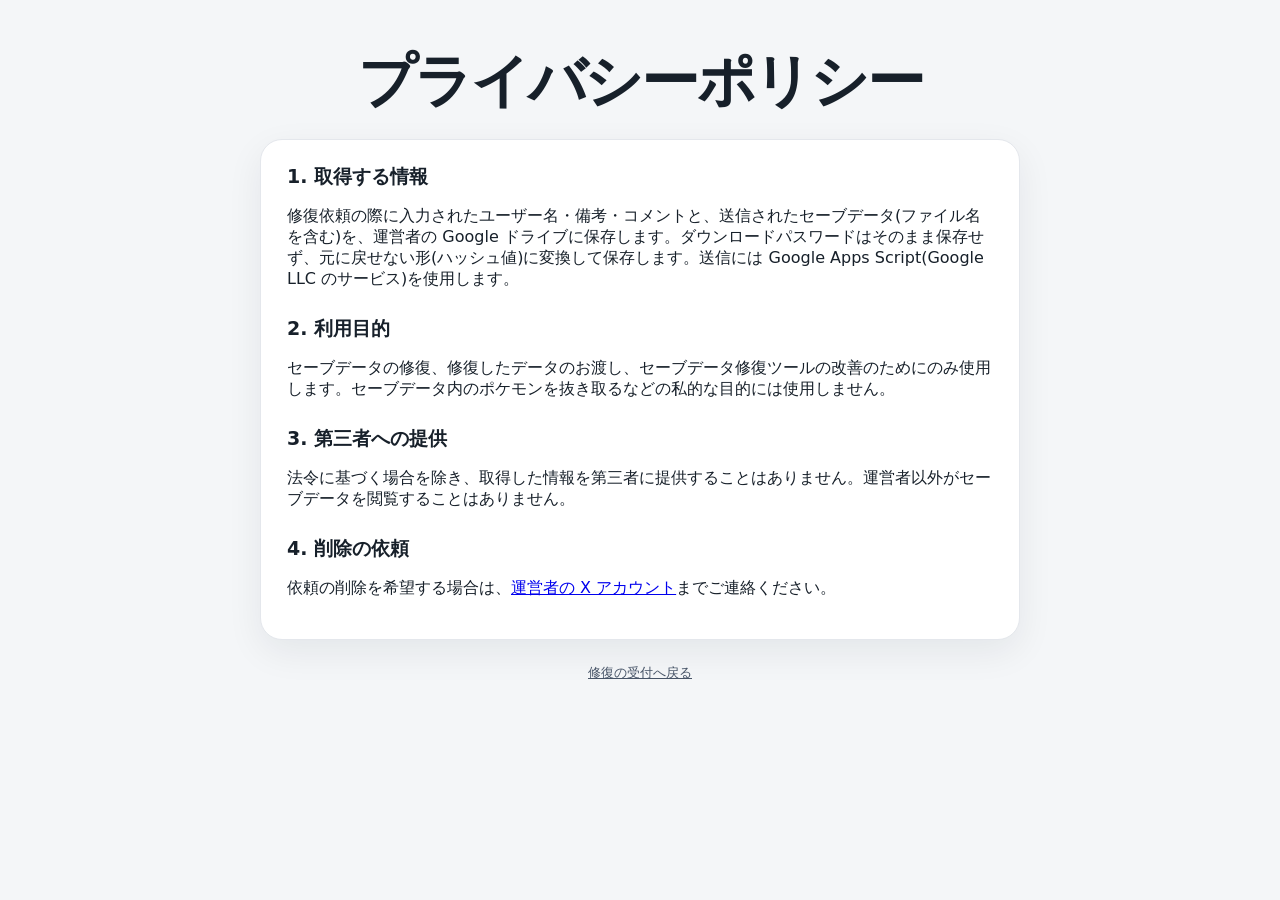
==== privacy.html @ ad3fa823 "修復依頼の受付ページを追加 Co-Authored-By: Claude Opus 5.5 <noreply@anthropic.com> Claude-Session: https://claude" ====
<!doctype html>
<html lang="ja">
<head>
<meta charset="utf-8"><meta name="viewport" content="width=device-width, initial-scale=1">
<title>プライバシーポリシー | ポケモン セーブデータ修復の受付</title>
<link rel="stylesheet" href="style.css?v=1">
</head>
<body>
<main class="wrap">
<section class="hero"><h1>プライバシーポリシー</h1></section>
<section class="info policy">
<h2>1. 取得する情報</h2>
<p>修復依頼の際に入力されたユーザー名・備考・コメントと、送信されたセーブデータ(ファイル名を含む)を、運営者の Google ドライブに保存します。ダウンロードパスワードはそのまま保存せず、元に戻せない形(ハッシュ値)に変換して保存します。送信には Google Apps Script(Google LLC のサービス)を使用します。</p>
<h2>2. 利用目的</h2>
<p>セーブデータの修復、修復したデータのお渡し、セーブデータ修復ツールの改善のためにのみ使用します。セーブデータ内のポケモンを抜き取るなどの私的な目的には使用しません。</p>
<h2>3. 第三者への提供</h2>
<p>法令に基づく場合を除き、取得した情報を第三者に提供することはありません。運営者以外がセーブデータを閲覧することはありません。</p>
<h2>4. 削除の依頼</h2>
<p>依頼の削除を希望する場合は、<a href="https://x.com/ner2048" target="_blank" rel="noopener">運営者の X アカウント</a>までご連絡ください。</p>
</section>
<footer><a href="./">修復の受付へ戻る</a></footer>
</main>
</body>
</html>
---- style.css ----
*{box-sizing:border-box}:root{font-family:system-ui,-apple-system,BlinkMacSystemFont,"Segoe UI",sans-serif;color:#17202a;background:#f4f6f8}body{margin:0}.wrap{max-width:800px;margin:0 auto;padding:52px 20px 40px}.hero{text-align:center;margin-bottom:28px}.eyebrow{font-size:12px;font-weight:800;letter-spacing:.18em;color:#667085;margin:0 0 10px}.hero h1{font-size:clamp(34px,7vw,58px);line-height:1.02;letter-spacing:-.04em;margin:0}.hero h1 span{font-size:.48em;letter-spacing:.08em}.lead{max-width:650px;margin:18px auto 0;color:#667085;line-height:1.7}.card,.info{background:#fff;border:1px solid #e4e7ec;border-radius:22px;box-shadow:0 12px 36px rgba(16,24,40,.07)}.card{padding:22px}.drop{min-height:260px;border:2px dashed #98a2b3;border-radius:18px;display:flex;flex-direction:column;align-items:center;justify-content:center;cursor:pointer;text-align:center;padding:30px;transition:.15s}.drop:hover,.drop.drag{border-color:#344054;background:#f9fafb}.drop input{display:none}.drop-icon{width:68px;height:68px;border-radius:16px;display:grid;place-items:center;background:#111827;color:#fff;font-weight:900;font-size:22px;margin-bottom:14px}.drop-title{font-size:20px;font-weight:800}.drop-sub{margin-top:8px;color:#667085}.status{margin-top:18px;padding:14px 16px;border-radius:12px;background:#f2f4f7;line-height:1.5}.status.error{background:#fef3f2;color:#b42318}.summary{margin-top:18px;border-top:1px solid #eaecf0;padding-top:18px;display:grid;grid-template-columns:1fr 1fr 1fr;gap:10px}.summary div{background:#f8fafc;border-radius:12px;padding:13px}.summary span{display:block;color:#667085;font-size:12px}.summary strong{display:block;margin-top:4px}.pokemon-list{margin-top:16px}.pokemon-row{display:grid;grid-template-columns:56px 1fr auto;gap:10px;align-items:center;padding:11px 13px;border-bottom:1px solid #f2f4f7}.pokemon-row:last-child{border-bottom:0}.pokemon-row .num{font-variant-numeric:tabular-nums;color:#667085}.pokemon-row .species{font-weight:800}.pokemon-row .meta{font-size:12px;color:#667085}.badge{font-size:11px;background:#eef2ff;border-radius:999px;padding:5px 8px}.button{width:100%;margin-top:18px;border:0;border-radius:12px;padding:15px 18px;background:#111827;color:#fff;font-size:16px;font-weight:800;cursor:pointer}.button:hover{background:#000}.info{margin-top:22px;padding:24px 26px}.info h2{font-size:19px;margin:0 0 12px}.info h2:not(:first-child){margin-top:26px}.info li{margin:7px 0;line-height:1.55}.note{color:#667085;font-size:13px;line-height:1.7}footer{text-align:center;padding-top:24px;font-size:13px}footer a{color:#475467}code{background:#f2f4f7;border-radius:5px;padding:2px 5px}.hidden{display:none}@media(max-width:650px){.summary{grid-template-columns:1fr}.pokemon-row{grid-template-columns:48px 1fr auto}}
.selection-summary{margin-top:12px;font-size:13px;color:#667085;text-align:right}.recovery-controls{margin-top:14px;padding:14px;background:#f8fafc;border:1px solid #eaecf0;border-radius:14px}.selection-title{display:flex;gap:10px;align-items:baseline;justify-content:space-between}.selection-title span{font-size:12px;color:#667085}.selection-actions{display:flex;gap:8px;flex-wrap:wrap;margin-top:10px}.small-button{border:1px solid #d0d5dd;background:#fff;color:#344054;border-radius:9px;padding:8px 11px;font-weight:700;cursor:pointer}.small-button:hover{background:#f2f4f7}.tabs{display:flex;gap:7px;margin-top:14px;border-bottom:1px solid #eaecf0;position:sticky;top:0;z-index:2;background:#fff}.tab{flex:1;border:1px solid #eaecf0;border-bottom:0;background:#f8fafc;padding:11px 8px;border-radius:10px 10px 0 0;cursor:pointer;color:#667085;font-weight:700}.tab.active{background:#fff;color:#17202a}.tab b{margin-left:5px}.tab-panels{border:1px solid #eaecf0;border-top:0;border-radius:0 0 14px 14px}.tab-panel{display:none;max-height:min(60vh,520px);overflow-y:auto;overscroll-behavior:contain}.tab-panel.active{display:block}.candidate{display:flex;gap:12px;align-items:flex-start;padding:13px;border-bottom:1px solid #f2f4f7;cursor:pointer}.candidate:last-child{border-bottom:0}.candidate:hover{background:#f9fafb}.candidate input{width:19px;height:19px;flex:none;margin-top:2px}.candidate-main{min-width:0;flex:1}.candidate-top{display:flex;align-items:center;gap:8px;justify-content:space-between}.candidate-meta,.candidate-reason{display:block;font-size:12px;color:#667085;line-height:1.55}.candidate-reason{margin-top:2px}.badge.complete{background:#ecfdf3;color:#027a48}.badge.partial{background:#fffaeb;color:#b54708}.badge.low{background:#fef3f2;color:#b42318}.empty{padding:24px;text-align:center;color:#667085}.button:disabled{opacity:.45;cursor:not-allowed}
@media(max-width:650px){.selection-title{display:block}.selection-title span{display:block;margin-top:4px}.tab{font-size:12px}.candidate-top{align-items:flex-start}.candidate-meta,.candidate-reason{font-size:11px}}
.app-version{color:#667085}
.position-notice{margin-top:14px;padding:13px 15px;border-radius:12px;background:#fffaeb;border:1px solid #fedf89;color:#93370d;font-size:13px;line-height:1.7}
.position-notice strong{display:block;margin-bottom:3px}

.structure-report{margin-top:14px;padding:13px 15px;border-radius:12px;background:#f2f4f7;border:1px solid #d0d5dd;color:#344054;font-size:13px;line-height:1.7}
.structure-report strong{display:block;margin-bottom:3px}
.structure-report p{margin:4px 0}
.structure-report ul{margin:4px 0;padding-left:20px}
.pkhex-howto{margin-top:14px;padding:13px 15px;border-radius:12px;background:#eff8ff;border:1px solid #b2ddff;color:#194185;font-size:13px;line-height:1.7}
.pkhex-howto ol{margin:6px 0 0;padding-left:20px}
.visitor-counter{margin-top:8px;color:#667085;font-variant-numeric:tabular-nums}
.candidate-list{margin-top:14px;border:1px solid #eaecf0;border-radius:14px;max-height:min(60vh,520px);overflow-y:auto;overscroll-behavior:contain}.candidate-list .candidate:last-child{border-bottom:0}
/* ===== 一覧(v13) =====
   列: チェック / ボール / ポケモン名(色違い枠つき) / 性別 / Lv. / 親名 / 特性
   各列の幅を固定し、見出し行(.pk-head)と個体の行で同じ定義を使うので、
   情報の種類ごとに開始位置が全行でそろう。 */
.pk-row{display:grid;grid-template-columns:20px 9em 8.6em 2.4em 4.2em 7.6em minmax(0,1fr);grid-template-areas:"chk ball name gender level ot ability";column-gap:10px;align-items:center}
.ball-images .pk-row{grid-template-columns:20px 3em 8.6em 2.4em 4.2em 7.6em minmax(0,1fr)}
.pk-row .candidate-check,.pk-h-chk{margin:0;grid-area:chk}
.pk-ball{grid-area:ball;font-size:12px;color:#475467;background:#f2f4f7;border-radius:999px;padding:3px 8px;text-align:center;white-space:nowrap;overflow:hidden;text-overflow:ellipsis}
.pk-ball.has-img{background:none;padding:0;text-align:left;line-height:0}
.pk-ball img{width:28px;height:28px}
.pk-name{grid-area:name;display:flex;align-items:center;min-width:0;font-weight:800}
.pk-shiny{flex:0 0 20px;width:20px;height:18px;display:inline-flex;align-items:center}
.pk-shiny img{width:18px;height:18px;display:block}
.pk-name-text{min-width:0;overflow:hidden;text-overflow:ellipsis;white-space:nowrap}
.pk-gender{grid-area:gender;text-align:center}.pk-gender.male{color:#1570ef}.pk-gender.female{color:#e31b54}
.pk-ot{grid-area:ot;min-width:0;overflow:hidden;text-overflow:ellipsis;white-space:nowrap;color:#344054}
.pk-level{grid-area:level;font-variant-numeric:tabular-nums;white-space:nowrap}
.pk-ability{grid-area:ability;color:#344054;word-break:keep-all;overflow-wrap:anywhere}
/* 1 行おきに薄いグレー(見出し行は数えない) */
.candidate-list .candidate.pk-row:nth-child(odd){background:#f4f5f7}
/* 見出し行: 一覧の先頭に常に表示 */
.pk-head{position:sticky;top:0;z-index:1;background:#e9ecf1;padding:8px 13px;font-weight:700;color:#475467;border-bottom:1px solid #d0d5dd}
/* 列幅は em なので、文字サイズは行ではなく中身にだけ指定する(行に指定すると列幅が変わってずれる) */
.pk-head>*{font-size:12px}
.pk-head .pk-ball{background:none;padding:0;border-radius:0;font-size:12px;color:#475467;overflow:visible;text-align:left}
.pk-head .pk-name{font-weight:700}
.pk-head .pk-ot,.pk-head .pk-ability{color:#475467}
/* スマホ幅: 2 段組み
   上段 = ボール・ポケモン名・性別・Lv.(性別と Lv. は右端の固定幅)
   下段 = 親名(ポケモン名の文字の真下から、固定幅)・特性 */
@media(max-width:650px){
  .pk-row,.ball-images .pk-row{grid-template-columns:18px 34px 20px 6.2em minmax(0,1fr) 2em 3.6em;grid-template-areas:"chk ball name name name gender level" "chk ball . ot ability ability ability";column-gap:6px;row-gap:1px;font-size:14px}
  .pk-ball{font-size:10px;padding:3px 3px;align-self:center;text-overflow:clip}
  .ball-suffix{display:none}
  .pk-ot,.pk-ability{font-size:13px}
  .pk-shiny{flex-basis:26px;width:26px}
  .pk-head{padding:7px 9px;row-gap:2px}
  .pk-head>*,.pk-head .pk-ball{font-size:11px}
  .pk-ot{white-space:normal;word-break:keep-all;overflow-wrap:anywhere}
  .wrap{padding-left:14px;padding-right:14px}.card{padding:14px}.candidate-list .candidate{padding:11px 9px}
}
@media(max-width:350px){.pk-row{font-size:13px}.pk-name-text{white-space:normal;overflow:visible;overflow-wrap:anywhere}}
/* v14: 一覧の縦幅。高さは JS(setupListResizer)が設定する。上限なし、下のつまみで変更 */
.candidate-list{max-height:max-content;border-radius:14px 14px 0 0}
.list-resizer{height:22px;display:flex;align-items:center;justify-content:center;cursor:ns-resize;touch-action:none;user-select:none;border:1px solid #eaecf0;border-top:0;border-radius:0 0 14px 14px;background:#f8fafc}
.list-resizer span{width:44px;height:5px;border-radius:999px;background:#c4cad4}
.list-resizer:hover span,.list-resizer.dragging span,.list-resizer:focus-visible span{background:#667085}
.list-resizer:focus-visible{outline:2px solid #84adff;outline-offset:1px}
/* v15: いいねボタン */
.like-box{margin-top:22px;text-align:center}
.like-button{display:inline-flex;align-items:center;gap:8px;border:1px solid #fecdd6;background:#fff;color:#c01048;border-radius:999px;padding:10px 20px;font-size:15px;font-weight:800;cursor:pointer}
.like-button:hover:not(:disabled){background:#fff1f3}
.like-button.liked{background:#fff1f3;border-color:#fea3b4;cursor:default}
.like-button:disabled{opacity:1}
.like-heart{font-size:18px;line-height:1}
.like-count{font-variant-numeric:tabular-nums;color:#344054;border-left:1px solid #fecdd6;padding-left:10px}
.like-note{margin:6px 0 0;font-size:12px;color:#667085}
/* v16: 一覧表示 / ボックス表示 のタブ */
.view-tabs{display:flex;gap:6px;margin-top:14px;border-bottom:1px solid #d0d5dd}
.view-tab{border:1px solid #d0d5dd;border-bottom:0;background:#f2f4f7;color:#475467;font-weight:800;font-size:14px;padding:9px 16px;border-radius:10px 10px 0 0;cursor:pointer;margin-bottom:-1px}
.view-tab.active{background:#fff;color:#17202a;border-bottom:1px solid #fff}
.view-panel{display:none}.view-panel.active{display:block}
.view-panel .candidate-list{margin-top:10px}
/* ボックス表示(状態クラスは is-*。既存の .empty などと衝突させないため) */
.box-viewer{margin-top:12px}
.box-nav{display:flex;align-items:center;justify-content:center;gap:8px}
.box-select{font-size:15px;font-weight:800;padding:7px 10px;border:1px solid #d0d5dd;border-radius:9px;background:#fff;min-width:11em;text-align:center}
.box-grid{margin:12px auto 0;max-width:560px;display:grid;grid-template-columns:repeat(6,minmax(0,1fr));gap:5px;padding:10px;background:#e7ecf3;border:1px solid #cfd8e3;border-radius:14px}
.box-cell{position:relative;aspect-ratio:68/56;border-radius:9px;border:1px solid #d5dde8;background:#f7f9fc;display:flex;align-items:center;justify-content:center;padding:2px;min-width:0;overflow:hidden;font:inherit}
.box-cell.is-pokemon{background:#fff;border-color:#b9c4d3;cursor:pointer;opacity:.45}
.box-cell.is-pokemon.selected{opacity:1;border-color:#2e90fa;box-shadow:0 0 0 1px #2e90fa inset}
.box-cell.is-pokemon:hover{background:#f0f6ff}
.box-cell.is-pokemon:focus-visible{outline:2px solid #84adff;outline-offset:1px}
.box-cell.is-empty{background:#f7f9fc}
.box-cell.is-damaged{background:repeating-linear-gradient(135deg,#fde8e8 0 6px,#fbd5d5 6px 12px);border-color:#f5b5b5}
.box-cell.is-missing{background:#eceff3;border-style:dashed}
.box-damaged{font-size:10px;font-weight:700;color:#b42318}
.box-name{font-size:12px;font-weight:800;line-height:1.2;text-align:center;word-break:keep-all;overflow-wrap:anywhere;color:#17202a}
.box-icon{width:100%;height:100%;object-fit:contain;image-rendering:pixelated;box-sizing:border-box;padding:var(--icon-pad,6px)}   /* v44: マスの上下左右に約 1mm(スマホで 6px)の余白。v43 は 0 */
.box-cell.is-pokemon,.box-cell.is-egg{padding:1px}
.box-shiny,.box-ball,.box-check{z-index:1}
.box-shiny{position:absolute;top:2px;right:2px;width:14px;height:14px}
.box-ball{position:absolute;right:2px;bottom:2px;width:17px;height:17px;filter:drop-shadow(0 1px 1.5px rgba(16,24,40,.55)) drop-shadow(0 0 1px rgba(16,24,40,.35))}   /* v44: 少し大きく、影を付けて見やすく */
.box-check{position:absolute;top:2px;left:3px;font-size:10px;font-weight:900;color:#2e90fa;display:none}
.box-cell.is-pokemon.selected .box-check{display:block}
.box-legend{display:flex;flex-wrap:wrap;gap:6px 14px;justify-content:center;margin-top:10px;font-size:12px;color:#475467}
.box-legend .lg{display:inline-block;width:12px;height:10px;border-radius:3px;margin-right:4px;vertical-align:-1px;border:1px solid #b9c4d3;background:#fff}
.box-legend .lg.is-empty{background:#f7f9fc;border-color:#d5dde8}
.box-legend .lg.is-damaged{background:#fbd5d5;border-color:#f5b5b5}
.box-legend .lg.is-missing{background:#eceff3;border-style:dashed}
.box-help,.box-empty-note{margin:8px 0 0;font-size:12px;color:#667085;text-align:center;line-height:1.6}
@media(max-width:650px){.box-grid{gap:3px;padding:6px}.box-name{font-size:9.5px}.box-shiny{width:11px;height:11px}.box-ball{width:15px;height:15px}.view-tab{padding:8px 12px;font-size:13px}}
/* ===== v17 ===== */
/* タイトルロゴ */
.hero-logo{margin:0 auto;max-width:680px;line-height:0}
.hero-logo img{width:100%;height:auto;display:block}
/* PC 幅では「親名：」「特性：」のラベルを出さない(見出し行があるため) */
.pk-lbl{display:none;color:#667085;font-weight:600}
/* 写真タブ */
.photo-viewer{margin-top:12px;text-align:center}
.photo-figure{margin:0}
.photo-img{width:100%;max-width:400px;height:auto;border-radius:10px;border:1px solid #d0d5dd;image-rendering:auto}
.photo-note{font-size:12px;color:#667085;margin:8px 0 0}
.photo-actions{margin-top:10px}
.photo-actions .small-button{display:inline-block;text-decoration:none}
.photo-heading{margin:18px 0 0;font-size:15px}
/* 親名・特性のまとまり。PC 幅では display:contents で各列に並ぶ */
.pk-sub{display:contents}
@media(max-width:650px){
  /* スマホ幅: 上段 = ボール・ポケモン名・性別・Lv.(名前の列は最長の名前が入る固定幅にして性別との間を詰める)
     下段 = 「親名：◯◯　特性：◯◯」を名前の文字の位置から 1 行に続けて表示(長いときだけ折り返す) */
  .pk-row,.ball-images .pk-row{grid-template-columns:18px 34px calc(26px + 6.4em) 1.7em 3.6em minmax(0,1fr);grid-template-areas:"chk ball name gender level ." "chk ball sub sub sub sub";column-gap:6px}
  .pk-shiny{flex-basis:26px;width:26px}
  .pk-gender{text-align:left}
  .pk-lbl{display:inline}
  .pk-sub{display:block;grid-area:sub;padding-left:26px;font-size:13px;line-height:1.5;word-break:keep-all;overflow-wrap:anywhere}
  .pk-sub .pk-ot,.pk-sub .pk-ability{display:inline;white-space:normal;overflow:visible;padding:0}
  .pk-sub .pk-ot{margin-right:1em}
  /* 見出し行: 親名・特性は出さない。「性別」は折り返さない */
  .pk-head{grid-template-areas:"chk ball name gender level ."}
  .pk-head .pk-sub,.pk-head .pk-ot,.pk-head .pk-ability{display:none}
  .pk-head .pk-gender{white-space:nowrap;overflow:visible}
}
@media(max-width:350px){.pk-row,.ball-images .pk-row{grid-template-columns:18px 34px calc(26px + 5.6em) 1.7em 3.6em minmax(0,1fr)}}
/* v19: 救出ボタンと「道具を取り出す」ボタンを横に並べる */
.action-buttons{display:flex;gap:10px;margin-top:18px}
.action-buttons .button{margin-top:0;flex:1}
.button-secondary{background:#fff;color:#111827;border:2px solid #111827}
.button-secondary:hover:not(:disabled){background:#f2f4f7}
.bag-summary{margin:8px 0 0;font-size:12px;color:#667085;text-align:center}
@media(max-width:650px){.action-buttons{gap:8px}.action-buttons .button{font-size:14px;padding:14px 8px}}
/* v20: 道具タブ(ポケットごとの内側タブ) */
.items-viewer{margin-top:12px}
.item-tabs{display:flex;gap:6px;flex-wrap:wrap}
.item-tab{flex:1;min-width:0;border:1px solid #d0d5dd;background:#f2f4f7;color:#475467;font-weight:800;font-size:13px;padding:8px 6px;border-radius:9px;cursor:pointer;white-space:nowrap}
.item-tab b{margin-left:5px;font-variant-numeric:tabular-nums;color:#667085;font-weight:700}
.item-tab.active{background:#111827;border-color:#111827;color:#fff}.item-tab.active b{color:#d0d5dd}
.item-panels{margin-top:8px;border:1px solid #eaecf0;border-radius:12px;max-height:520px;overflow-y:auto}
.item-panel{display:none;list-style:none;margin:0;padding:0}.item-panel.active{display:block}
.item-row{display:flex;justify-content:space-between;align-items:center;padding:9px 13px;border-bottom:1px solid #f2f4f7}
.item-row:nth-child(even){background:#f4f5f7}
.item-row:last-child{border-bottom:0}
.item-name{font-weight:700}
.item-count{font-variant-numeric:tabular-nums;color:#344054}
.item-empty{padding:16px;text-align:center;color:#667085;font-size:13px}
@media(max-width:650px){.item-tab{font-size:12px;padding:7px 4px}.item-tab b{margin-left:3px}}
/* v21: 性別マークをポケモン名と同じ高さにそろえる。
   iPhone では ♂♀ が絵文字用フォントで描かれて行の高さが変わり、名前より下にずれていた。
   文字表示の指定(U+FE0E)に加え、名前・性別・Lv. の行の高さを固定し、セルの中で上下中央に置く。 */
.pk-name,.pk-gender,.pk-level{line-height:1.4;min-height:1.4em}
.pk-gender{display:flex;align-items:center;justify-content:center;font-family:system-ui,-apple-system,"Hiragino Sans","Noto Sans JP",sans-serif;font-variant-emoji:text}
.pk-level{display:flex;align-items:center}
@media(max-width:650px){.pk-gender{justify-content:flex-start}.pk-name,.pk-gender,.pk-level{align-self:center}}
/* v22: 上部の概要は「推定ソフト」だけ。診断は表 */
.summary{grid-template-columns:1fr}
.diag-table{width:100%;border-collapse:collapse;margin-top:8px;background:#fff;border-radius:10px;overflow:hidden;font-size:13px}
.diag-table th,.diag-table td{padding:7px 10px;border-bottom:1px solid #eaecf0;text-align:left;vertical-align:middle}
.diag-table tr:last-child th,.diag-table tr:last-child td{border-bottom:0}
.diag-table th{width:40%;font-weight:700;color:#344054;background:#f8fafc;white-space:nowrap}
.diag-badge{display:inline-block;padding:2px 9px;border-radius:999px;font-size:12px;font-weight:800}
.diag-badge.ok{background:#ecfdf3;color:#027a48}
.diag-badge.ng{background:#fef3f2;color:#b42318}
.diag-badge.warn{background:#fffaeb;color:#b54708}
.diag-sub{display:block;margin-top:2px;font-size:12px;color:#667085}
.diag-note{margin:8px 0 0;font-size:12px;line-height:1.6}
@media(max-width:650px){.diag-table th{width:auto}}
/* v23 */
.selection-count{font-size:13px;font-weight:800;color:#344054;white-space:nowrap}
.box-actions{display:flex;gap:8px;justify-content:center;margin-top:10px;flex-wrap:wrap}
.box-actions .small-button:disabled{opacity:.45;cursor:not-allowed}
/* 凡例: 選択中のマス(青枠+✓)= 復元する / 選択解除のマス(薄い)= 復元しない */
.box-legend .lg{position:relative;width:22px;height:18px;border-radius:5px;vertical-align:-4px;margin-right:5px}
.box-legend .lg.lg-on{background:#fff;border:1px solid #2e90fa;box-shadow:0 0 0 1px #2e90fa inset}
.box-legend .lg.lg-on b{position:absolute;top:-1px;right:2px;font-size:9px;color:#2e90fa;font-style:normal}
.box-legend .lg.lg-off{background:#fff;border:1px solid #b9c4d3;opacity:.45}

/* v24: 選択中の数は見出しと同じ書体で右詰め */
.selection-title .selection-count{font:inherit;font-weight:bold;color:inherit;margin-left:auto;text-align:right;white-space:nowrap}
@media(max-width:650px){.selection-title{display:flex;flex-wrap:wrap}.selection-title .selection-count{display:block;margin-top:0;font-size:inherit}}
/* v24: 道具は横 2 列。縞模様は行(2 マス)単位で交互にする */
.item-panel.active{display:grid;grid-template-columns:1fr 1fr}
.item-panel .item-row{min-width:0;gap:8px}
.item-panel .item-row:nth-child(odd){border-right:1px solid #f2f4f7}
.item-panel .item-row:nth-child(even){background:transparent}
.item-panel .item-row:nth-child(4n+3),.item-panel .item-row:nth-child(4n+4){background:#f4f5f7}
.item-panel .item-row:last-child{border-bottom:1px solid #f2f4f7}
.item-panel .item-name{min-width:0;overflow-wrap:anywhere}
.item-panel .item-count{flex:none}
.item-panel .item-empty{grid-column:1/-1}
.money-row{display:flex;justify-content:space-between;align-items:baseline;margin:0 0 10px;padding:10px 13px;border:1px solid #eaecf0;border-radius:12px;background:#f8fafc}
.money-row span{color:#667085;font-size:13px;font-weight:700}
.money-row strong{font-variant-numeric:tabular-nums}
@media(max-width:650px){.item-panel .item-row{padding:8px 9px;font-size:13px}}

/* v25: ボックスの外にいる個体の場所(手持ち・バトルボックス・育て屋) */
.pk-place{display:inline-block;vertical-align:1px;margin-left:8px;padding:1px 6px;border-radius:999px;background:#eef2ff;color:#3538cd;font-size:11px;font-weight:700;white-space:nowrap}
.btn-sub{display:block;margin-top:2px;font-size:12px;font-weight:700;opacity:.75}
@media(max-width:650px){.pk-ability .pk-place{margin-left:6px}}
.dev-note{margin-top:14px;padding:10px 13px;border-radius:12px;background:#fffaeb;color:#b54708;font-size:13px;font-weight:700;border:1px solid #fedf89}

/* v28: 道具タブの「道具とお金を取り出す」 */
.items-toggle{display:flex;align-items:center;gap:10px;margin:0 0 10px;padding:11px 13px;border:1px solid #d0d5dd;border-radius:12px;background:#fff;font-weight:800;cursor:pointer}
.items-toggle input{width:20px;height:20px;flex:none;margin:0}
/* v28: 手持ち・バトルボックス・育て屋のページは 1 段だけ */
.box-grid.is-special{align-content:start}
/* v29: 「手持ち等」タブ。左 手持ち(2×3)/ 中央 バトルボックス(2×3)/ 右 育て屋(縦、一番下にタマゴ) */
.party-layout{display:grid;grid-template-columns:2fr 2fr 1fr;gap:10px;margin:12px auto 0;max-width:480px;padding:10px;background:#e7ecf3;border:1px solid #cfd8e3;border-radius:14px}
.party-col{min-width:0}
.party-col h4{margin:0 0 6px;font-size:12px;color:#475467;text-align:center;white-space:nowrap}
.party-grid{display:grid;gap:5px}
.party-grid.two{grid-template-columns:repeat(2,minmax(0,1fr))}
.party-grid.daycare{grid-template-columns:minmax(0,1fr)}
.party-grid.daycare+.party-sub{margin-top:10px}
.party-sub{font-size:10.5px;color:#667085;text-align:center;margin:0 0 4px;white-space:nowrap}
.box-cell.is-egg{cursor:pointer;color:#344054;background:#fff;border-color:#b9c4d3}
.box-cell.is-egg.selected{opacity:1;border-color:#2e90fa;box-shadow:0 0 0 1px #2e90fa inset}
.box-cell.is-egg.selected .box-check{display:block}
.box-cell.is-egg:not(.selected){opacity:.55}
@media(max-width:650px){.party-layout{gap:6px;padding:6px}.party-grid{gap:3px}.party-col h4{font-size:11px}}
/* v30: お金の行のあとに道具のチェックが来るので間をあける */
/* v31: タブが 7 個になったので、狭い画面では横にスクロールできるように */
.view-tabs{overflow-x:auto;scrollbar-width:none;-webkit-overflow-scrolling:touch}
.view-tabs::-webkit-scrollbar{display:none}
.view-tab{flex:none;white-space:nowrap}
/* v31: 図鑑タブ */
.dex-summary{display:grid;grid-template-columns:1fr 1fr;gap:8px;margin:0 0 10px}
.dex-summary div{padding:10px 13px;border:1px solid #eaecf0;border-radius:12px;background:#f8fafc;display:flex;justify-content:space-between;align-items:baseline}
.dex-summary span{color:#667085;font-size:13px;font-weight:700}
.dex-summary strong{font-variant-numeric:tabular-nums;font-size:18px}
.dex-list{list-style:none;margin:0;padding:0;display:grid;grid-template-columns:repeat(3,minmax(0,1fr));border:1px solid #eaecf0;border-radius:12px;max-height:520px;overflow-y:auto}
.dex-row{display:flex;align-items:center;gap:8px;padding:8px 10px;border-bottom:1px solid #f2f4f7;min-width:0;font-size:13px}
.dex-no{font-variant-numeric:tabular-nums;color:#98a2b3;font-size:12px;flex:none}
.dex-name{font-weight:700;min-width:0;flex:1;overflow:hidden;text-overflow:ellipsis;white-space:nowrap}
.dex-mark{flex:none;font-size:12px;color:#98a2b3}
.dex-row.is-caught .dex-mark{color:#12b76a}
@media(max-width:650px){.dex-list{grid-template-columns:repeat(2,minmax(0,1fr))}}
/* v31: トレーナータブ */
.trainer-form{display:grid;gap:10px;margin:0 0 10px}
.trainer-form label{display:flex;flex-direction:column;gap:5px;font-size:13px;font-weight:700;color:#475467}
.trainer-form input{font:inherit;font-size:16px;font-weight:700;color:#17202a;padding:10px 12px;border:1px solid #d0d5dd;border-radius:10px;background:#fff}
.trainer-form input:focus{outline:2px solid #84adff;outline-offset:1px}
.trainer-tid{font-variant-numeric:tabular-nums;max-width:9em}
.dex-legend-caught{color:#12b76a}.dex-legend-seen{color:#98a2b3}
/* v32: ポケモンタブの中の切り替え(一覧 / 手持ち等 / ボックス) */
.view-panel[data-view="pokemon"]>.recovery-controls{margin-top:12px}
.sub-tabs{display:flex;gap:4px;margin:12px 0 0;padding:4px;background:#f2f4f7;border-radius:11px}
.sub-tab{flex:1;border:0;background:transparent;color:#475467;font:inherit;font-size:14px;font-weight:800;padding:8px 6px;border-radius:8px;cursor:pointer;white-space:nowrap}
.sub-tab.active{background:#fff;color:#17202a;box-shadow:0 1px 3px rgba(16,24,40,.12)}
.sub-panel{display:none;margin-top:10px}.sub-panel.active{display:block}
/* v32: 手持ち等の 3 つ(手持ち・バトルボックス・育て屋)を外枠で区切る */
.party-col{border:1px solid #b9c4d3;border-radius:10px;padding:6px;background:#eef2f7}
/* v32: バッグのチェックボックスは先頭に横並び */
.bag-toggles{display:flex;gap:8px;margin:0 0 10px;flex-wrap:wrap}
.bag-toggles .items-toggle{flex:1;min-width:0;margin:0;white-space:nowrap}
/* v32: 写真はトレーナータブの中 */
.trainer-photo-heading{margin:22px 0 10px}
@media(max-width:650px){.bag-toggles{gap:6px}.bag-toggles .items-toggle{font-size:14px;padding:10px;gap:7px}.bag-toggles .items-toggle input{width:18px;height:18px}}
/* v33: トレーナータブ(裏 ID・試験データ表示・アバター) */
.trainer-ids{display:grid;grid-template-columns:repeat(2,minmax(0,1fr));gap:10px}
.trainer-ids label{min-width:0}
.trainer-form label>span{line-height:1.3;height:1.3em}
.trainer-form input{width:100%;min-width:0}
.trainer-ids input{max-width:none}
.trainer-form.is-template input{background:#f2f4f7;color:#667085;border-color:#eaecf0}
.items-toggle.is-disabled{opacity:.55;cursor:not-allowed}
.avatar-info{display:grid;gap:6px;margin:0 0 6px}
.avatar-row{display:flex;justify-content:space-between;gap:10px;align-items:baseline;padding:9px 12px;border:1px solid #eaecf0;border-radius:10px;background:#fff;font-size:13px}
.avatar-row span{color:#667085;font-weight:700}
.avatar-info.is-template .avatar-row{background:#f2f4f7;color:#667085}
/* v34: NER Converter と同じ YouTube・X のアイコン(左上に固定) */
.social-fixed{position:fixed;top:18px;left:18px;z-index:1000;display:flex;align-items:center;gap:10px}
.social-icon{width:42px;height:42px;display:grid;place-items:center;border-radius:50%;text-decoration:none;box-shadow:0 3px 12px rgba(0,0,0,.22);transition:transform .15s ease,opacity .15s ease}
.social-icon:hover{transform:translateY(-2px) scale(1.05);opacity:.88}
.youtube-icon{background:#ff0000}
.youtube-play{width:0;height:0;margin-left:3px;border-top:8px solid transparent;border-bottom:8px solid transparent;border-left:13px solid #fff}
.x-icon{background:#000;color:#fff;font-size:22px;font-weight:700;line-height:1}
@media(max-width:600px){.social-fixed{top:12px;left:12px;gap:7px}.social-icon{width:38px;height:38px}}
/* v34: 診断結果は折りたたみ */
.diag-details summary{cursor:pointer;font-weight:800;list-style-position:inside}
.diag-details[open] summary{margin-bottom:8px}
/* v34: トレーナー(復元する / 自分で入力する)とアバター */
.trainer-modes{display:flex;gap:8px;flex-wrap:wrap;margin:0 0 10px}
.trainer-modes .items-toggle{flex:1;min-width:0;margin:0;white-space:nowrap}
.avatar-sub{font-size:12px;font-weight:800;color:#475467;margin:6px 0 0}
@media(max-width:650px){.trainer-modes{flex-direction:column}.trainer-modes .items-toggle{flex:none}}
/* v35: 開発用の帯(試験用セーブの切り替え) */
.dev-bar{display:flex;align-items:center;gap:14px;flex-wrap:wrap;margin-top:14px;padding:10px 13px;border-radius:12px;background:#fffaeb;color:#b54708;font-size:13px;font-weight:700;border:1px solid #fedf89}
.dev-bar label{display:flex;align-items:center;gap:6px;cursor:pointer}
.dev-bar input{width:18px;height:18px;margin:0}
/* v35: トレーナー・図鑑もタブとの間をあける(バッグと同じ) */
.trainer-viewer,.dex-viewer{margin-top:12px}
.party-sub{white-space:normal;line-height:1.25;word-break:keep-all}
/* v36: 破損データのサンプル提供 */
.sample-offer{display:flex;align-items:center;gap:8px;margin-top:12px;padding:10px 12px;border:1px solid #eaecf0;border-radius:12px;background:#f8fafc;font-size:13px;color:#344054}
.sample-text{flex:1;min-width:0}
.sample-info{position:relative;flex:none;width:20px;height:20px;border-radius:50%;border:1.5px solid #667085;color:#667085;display:grid;place-items:center;font:italic 700 12px/1 Georgia,serif;cursor:pointer;user-select:none}
.sample-info:focus-visible{outline:2px solid #84adff;outline-offset:2px}
.sample-tip{display:none;position:absolute;right:-8px;bottom:calc(100% + 8px);width:min(300px,80vw);padding:10px 12px;border-radius:10px;background:#17202a;color:#fff;font:400 12.5px/1.6 system-ui,-apple-system,sans-serif;font-style:normal;text-align:left;box-shadow:0 8px 24px rgba(16,24,40,.25);z-index:20}
.sample-info:hover .sample-tip,.sample-info:focus .sample-tip,.sample-info.open .sample-tip{display:block}
.sample-button{flex:none}
.sample-button:disabled{opacity:.6;cursor:default}
.sample-dialog{position:fixed;inset:0;z-index:2000;background:rgba(16,24,40,.45);display:grid;place-items:center;padding:16px}
.sample-dialog.hidden{display:none}
.sample-dialog-box{width:min(380px,100%);background:#fff;border-radius:16px;padding:20px;box-shadow:0 20px 50px rgba(16,24,40,.3)}
.sample-dialog-box p{margin:0 0 16px;font-weight:700;line-height:1.6}
.sample-dialog-actions{display:flex;gap:10px}
.sample-dialog-actions .button{margin-top:0;flex:1}
/* v36: 説明は欄の幅いっぱいに、欄の上に出す(狭い画面ではみ出さないように) */
.sample-offer{position:relative}
.sample-info{position:static}
.sample-tip{left:0;right:0;width:auto;bottom:calc(100% + 6px)}
.policy h3{font-size:15px;margin:18px 0 6px}
/* v38: セーブデータ復元タブ */
.restore-viewer{margin-top:12px}
.restore-score{padding:14px 16px;border:1px solid #eaecf0;border-radius:14px;background:#f8fafc}
.restore-score-head{display:flex;align-items:baseline;gap:10px}
.restore-score-head span{font-weight:800;color:#475467}
.restore-score-head strong{font-size:34px;line-height:1;font-variant-numeric:tabular-nums;margin-left:auto}
.restore-score-head small{font-size:16px;margin-left:2px}
.restore-score-head em{font-style:normal;font-weight:800;font-size:13px;padding:3px 10px;border-radius:999px}
.restore-score.high em{background:#ecfdf3;color:#027a48}.restore-score.mid em{background:#fffaeb;color:#b54708}.restore-score.low em{background:#fef3f2;color:#b42318}
.restore-bar{height:10px;border-radius:999px;background:#eaecf0;margin:10px 0 8px;overflow:hidden}
.restore-bar i{display:block;height:100%;border-radius:999px;background:#12b76a}
.restore-score.mid .restore-bar i{background:#f79009}.restore-score.low .restore-bar i{background:#f04438}
.restore-score p{margin:0;font-size:13px;color:#475467}
.restore-notes{margin:12px 0 0;padding-left:20px;font-size:13px;line-height:1.7;color:#344054}
.restore-lost{display:flex;flex-wrap:wrap;gap:6px;margin:6px 0 0;font-size:12.5px}
.restore-lost span{padding:3px 9px;border-radius:999px;background:#fef3f2;color:#b42318;font-weight:700}
.restore-button{margin-top:14px}
/* v38: タブが 5 つになったので、狭い画面では詰めて全部見えるように(長い「セーブデータ復元」は 2 行まで) */
@media(max-width:650px){.view-tabs{gap:4px;overflow:visible}.view-tab{flex:1 1 auto;padding:7px 6px;font-size:12.5px;line-height:1.25}.view-tab .tab-wrap{white-space:normal;word-break:keep-all;display:inline-block}}
/* v40: ゲームに戻す方法 */
.return-guide{margin-top:14px;padding:14px 16px;border:2px solid #2e90fa;border-radius:14px;background:#f5faff}
.guide-head{display:flex;align-items:center;justify-content:space-between;gap:10px}
.guide-head strong{font-size:16px}
.guide-close{border:0;background:transparent;font-size:22px;line-height:1;color:#475467;cursor:pointer;padding:2px 6px}
.guide-intro{margin:8px 0 10px;font-size:13.5px;line-height:1.7;color:#344054}
.guide-sec{border-top:1px solid #d1e9ff;padding:8px 0}
.guide-sec summary{cursor:pointer;font-weight:800;font-size:14px;color:#175cd3}
.guide-sec ol{margin:8px 0 4px;padding-left:22px;font-size:13.5px;line-height:1.75;color:#344054}
.guide-sec li{margin:3px 0}
.guide-note{margin:6px 0 0;font-size:12.5px;line-height:1.7;color:#475467}

/* v45: 「すべて選択」「すべて解除」と同じ行の右端に選択数 */
.recovery-controls .selection-actions{align-items:center}
.selection-actions .selection-count{margin-left:auto;font-size:15px;font-weight:800;color:#17202a}
/* v45: ボックスの表示切り替え(アイコン / ポケモン名) */
.box-mode{display:flex;justify-content:center;gap:0;margin:10px auto 10px;width:max-content;border:1px solid #d0d5dd;border-radius:9px;overflow:hidden}
.box-mode-btn{border:0;background:#fff;color:#475467;padding:6px 14px;font:inherit;font-size:13px;font-weight:700;cursor:pointer}
.box-mode-btn+.box-mode-btn{border-left:1px solid #d0d5dd}
.box-mode-btn.active{background:#17202a;color:#fff}
.box-grid:not(.with-icons) .box-cell.is-pokemon{padding:2px 3px}   /* v46: ポケモン名は上下中央 */
/* v46: チェックは左上、色違いの印は右上 */
/* v46: まるごと復元の推奨 */
.restore-recommend{display:flex;gap:8px;align-items:center;margin:0 0 12px;padding:11px 14px;border-radius:12px;background:linear-gradient(135deg,#ecfdf3,#d1fadf);border:1px solid #32d583;color:#05603a;font-weight:800;line-height:1.6;box-shadow:0 2px 8px rgba(18,183,106,.15)}   /* v46: 嬉しい知らせとして緑 */
.restore-recommend-icon{font-size:20px;flex:none}
/* v46: 目的のアンケート */
.survey-box{width:min(420px,100%);max-height:calc(100vh - 32px);overflow-y:auto}
.survey-box h3{margin:0 0 6px;font-size:17px}
.survey-lead{font-weight:400!important;font-size:13px;color:#667085;margin:0 0 12px!important}
.survey-q{border:0;margin:0 0 12px;padding:0}
.survey-q legend{font-weight:800;margin-bottom:6px;font-size:14px}
.survey-opt{display:flex;gap:8px;align-items:center;padding:9px 10px;border:1px solid #d0d5dd;border-radius:10px;margin-bottom:6px;cursor:pointer;font-size:14px}
.survey-opt:has(input:checked){border-color:#2e90fa;background:#eff8ff}
.survey-opt input{width:17px;height:17px;flex:none;margin:0}
.survey-text{font-weight:400!important;font-size:14px;margin:0 0 8px!important}
.survey-apply-note{font-weight:400!important;font-size:12px;color:#667085;margin:8px 0 0!important}
.survey-off{display:flex;gap:6px;align-items:center;justify-content:flex-end;margin-top:12px;font-size:12px;color:#667085;cursor:pointer}
.survey-box .button:disabled{opacity:.45;cursor:not-allowed}
.survey-choice{display:block;width:100%;text-align:left;border:1px solid #d0d5dd;background:#fff;border-radius:12px;padding:12px 14px;margin:0 0 8px;cursor:pointer;font:inherit;color:#17202a}
.survey-choice:hover{border-color:#2e90fa;background:#eff8ff}
.survey-choice b{display:block;font-size:15px;margin-bottom:4px}
.survey-choice span{display:block;font-size:12.5px;color:#667085;line-height:1.55;font-weight:400}
.survey-warn{font-weight:800!important;color:#b42318;background:#fef3f2;border:1px solid #fda29b;border-radius:10px;padding:10px 12px;margin:0 0 10px!important;line-height:1.6}
.survey-sub{margin-top:8px;justify-content:flex-start}
/* v48: 方法の切り替え(ポケモンを救出 / まるごと復元) */
.method-switch{display:grid;grid-template-columns:1fr 1fr;gap:10px;margin-top:16px}
.method-card{position:relative;display:flex;flex-direction:column;align-items:flex-start;gap:4px;text-align:left;border:2px solid #d0d5dd;background:#f8fafc;border-radius:14px;padding:12px 12px 12px 14px;cursor:pointer;font:inherit;color:#475467;transition:.15s}
.method-card b{font-size:16px;color:#344054}
.method-card .method-icon{font-size:22px;line-height:1}
.method-desc{font-size:12px;line-height:1.5;color:#667085}
.method-card.active{border-color:#2e90fa;background:#fff;box-shadow:0 0 0 3px rgba(46,144,250,.15)}
.method-card.active b{color:#17202a}
.method-card:disabled{opacity:.5;cursor:not-allowed}
.method-score{position:absolute;top:10px;right:10px;font-style:normal;font-size:11px;font-weight:800;border-radius:999px;padding:3px 8px;background:#f2f4f7;color:#475467}
.method-score.high{background:#d1fadf;color:#05603a}.method-score.mid{background:#fef0c7;color:#93370d}.method-score.low{background:#fee4e2;color:#b42318}
.method-caption{margin:14px 0 0;font-size:13px;font-weight:700;color:#475467}
.method-caption+.view-tabs{margin-top:6px}
@media(max-width:650px){.method-card{padding:10px}.method-card b{font-size:14.5px}.method-desc{font-size:11.5px}.method-score{position:static;margin-top:2px}}
/* v50: 大切にされていたポケモンが跳ねる */
@keyframes fav-hop{0%,100%{transform:translateY(0) scale(1.05,.95)}25%{transform:translateY(-5px) scale(1)}50%{transform:translateY(-7px) scale(1)}75%{transform:translateY(-3px) scale(1)}}   /* v57: 4 コマ(8 コマ/秒)、0.5 秒ごとに着地。一番高いところで 7px 上がる */
/* v57: 跳ねるポケモンは下寄せ(上 8px・下 2px の余白)にして低い位置から跳ねる。上の余白 8px + マスの内側 1px − 跳ねる高さ 7px で、枠の上の線との間は最低 2px あく */
.box-cell.is-favorite .fav-wrap{will-change:transform;-webkit-animation:fav-hop .5s steps(1,end) infinite;animation:fav-hop .5s steps(1,end) infinite;-webkit-animation-delay:var(--fav-delay,0s);animation-delay:var(--fav-delay,0s);transform-origin:50% 100%}
/* v58: 跳ねるポケモンは枠(.fav-wrap)ごと動かす。枠はマスの内側から上 9px・下 2px・左右 6px の位置に固定し、
   画像はその中で下寄せ。一番高いところで 7px 上がるので、マスの上の線との間は必ず 2px 以上あく(ブラウザによらない) */
.box-cell.is-favorite .fav-wrap{position:absolute;top:9px;bottom:2px;left:6px;right:6px;display:flex;align-items:flex-end;justify-content:center}
.box-cell.is-favorite .fav-wrap .box-icon{width:100%;height:100%;padding:0;object-fit:contain;object-position:50% 100%}
.box-cell.is-favorite .fav-wrap .box-name{font-size:inherit}
/* v59: アイコンを 1 枚の画像から切り出す(コンテナクエリでマスに合わせて拡大) */
.spr-box{display:flex;align-items:center;justify-content:center;width:100%;height:100%;box-sizing:border-box;padding:6px;container-type:size;pointer-events:none}
.spr{--s:min(calc(100cqw / var(--w)),calc(100cqh / var(--h)));flex:none;width:calc(var(--w) * var(--s));height:calc(var(--h) * var(--s));background-image:var(--atlas-url);background-repeat:no-repeat;background-size:calc(var(--atlas-w) * var(--s)) auto;background-position:calc(var(--x) * var(--s) * -1) calc(var(--y) * var(--s) * -1);image-rendering:pixelated}
.box-cell.is-favorite .fav-wrap .spr-box{padding:0;align-items:flex-end}
/* v59: 長押しで詳細(長押しで文字選択やメニューが出ないように) */
.box-cell.is-pokemon{-webkit-touch-callout:none;-webkit-user-select:none;user-select:none}
.lg-hint{color:#98a2b3;font-size:12px}
.pk-detail{width:min(440px,100%)}
.pk-detail-head{display:flex;gap:12px;align-items:center;margin-bottom:8px}
.pk-detail-icon{width:72px!important;height:60px!important;flex:none;padding:0!important;background:#f2f4f7;border-radius:12px}
.spr-box.pk-detail-icon{padding:4px!important}
.pk-detail-head h3{margin:0}
.pk-g{font-size:15px;color:#667085}
.pk-detail-sub{margin:2px 0 0!important;font-weight:400!important;font-size:13px;color:#667085}
.pk-fav-reason{margin:0 0 10px!important;padding:8px 10px;border-radius:10px;background:#fffaeb;border:1px solid #fedf89;color:#93370d;font-size:13px;line-height:1.6}
.pk-detail-table{width:100%;border-collapse:collapse;font-size:13.5px;margin-bottom:10px}
.pk-detail-table th{width:6em;text-align:left;color:#667085;font-weight:700;padding:5px 0;vertical-align:top;border-bottom:1px solid #f2f4f7}
.pk-detail-table td{padding:5px 0;border-bottom:1px solid #f2f4f7;line-height:1.5}
.pk-stat-table{width:100%;border-collapse:collapse;font-size:12px;text-align:center;margin-bottom:6px}
.pk-stat-table th,.pk-stat-table td{padding:4px 2px;border:1px solid #eaecf0}
.pk-stat-table tr:first-child th{background:#f8fafc;font-weight:700;color:#475467;font-size:11px}
.pk-stat-table tr th:first-child{background:#f8fafc;color:#475467;white-space:nowrap}
.dup-note{margin:10px 0 0;font-size:12.5px;color:#93370d}
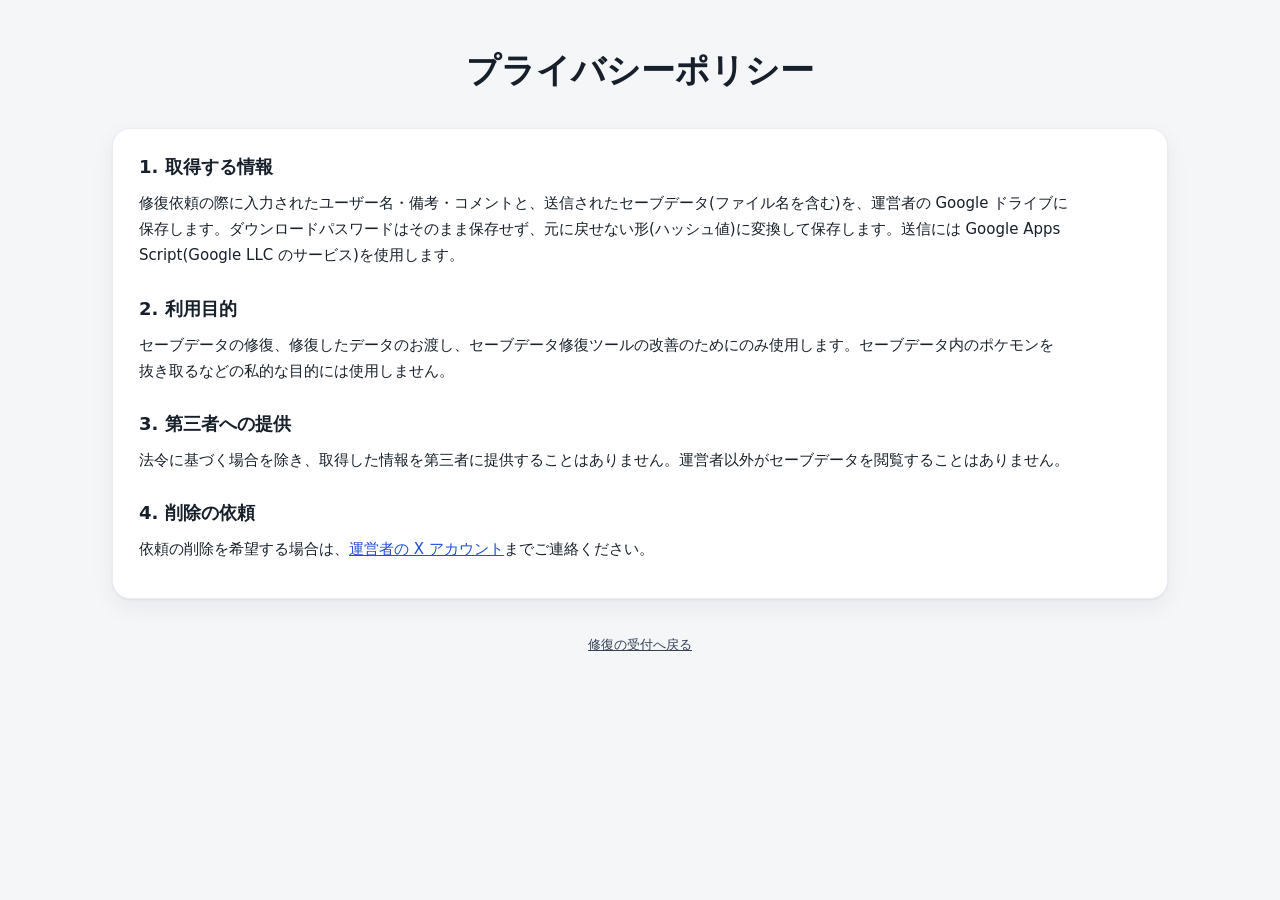
==== commit 7b7c888b: "画面をNERツール共通のデザインに(上部バー・手順・3つに分けた入力・下に固定した依頼ボタン・パソコンは2列)。送信内容と処理は変更なし (v3)" ====
--- a/privacy.html
+++ b/privacy.html
@@ -3,7 +3,7 @@
 <head>
 <meta charset="utf-8"><meta name="viewport" content="width=device-width, initial-scale=1">
 <title>プライバシーポリシー | ポケモン セーブデータ修復の受付</title>
-<link rel="stylesheet" href="style.css?v=1">
+<link rel="stylesheet" href="style.css?v=3">
 </head>
 <body>
 <main class="wrap">
--- a/style.css
+++ b/style.css
@@ -1,436 +1,266 @@
-*{box-sizing:border-box}:root{font-family:system-ui,-apple-system,BlinkMacSystemFont,"Segoe UI",sans-serif;color:#17202a;background:#f4f6f8}body{margin:0}.wrap{max-width:800px;margin:0 auto;padding:52px 20px 40px}.hero{text-align:center;margin-bottom:28px}.eyebrow{font-size:12px;font-weight:800;letter-spacing:.18em;color:#667085;margin:0 0 10px}.hero h1{font-size:clamp(34px,7vw,58px);line-height:1.02;letter-spacing:-.04em;margin:0}.hero h1 span{font-size:.48em;letter-spacing:.08em}.lead{max-width:650px;margin:18px auto 0;color:#667085;line-height:1.7}.card,.info{background:#fff;border:1px solid #e4e7ec;border-radius:22px;box-shadow:0 12px 36px rgba(16,24,40,.07)}.card{padding:22px}.drop{min-height:260px;border:2px dashed #98a2b3;border-radius:18px;display:flex;flex-direction:column;align-items:center;justify-content:center;cursor:pointer;text-align:center;padding:30px;transition:.15s}.drop:hover,.drop.drag{border-color:#344054;background:#f9fafb}.drop input{display:none}.drop-icon{width:68px;height:68px;border-radius:16px;display:grid;place-items:center;background:#111827;color:#fff;font-weight:900;font-size:22px;margin-bottom:14px}.drop-title{font-size:20px;font-weight:800}.drop-sub{margin-top:8px;color:#667085}.status{margin-top:18px;padding:14px 16px;border-radius:12px;background:#f2f4f7;line-height:1.5}.status.error{background:#fef3f2;color:#b42318}.summary{margin-top:18px;border-top:1px solid #eaecf0;padding-top:18px;display:grid;grid-template-columns:1fr 1fr 1fr;gap:10px}.summary div{background:#f8fafc;border-radius:12px;padding:13px}.summary span{display:block;color:#667085;font-size:12px}.summary strong{display:block;margin-top:4px}.pokemon-list{margin-top:16px}.pokemon-row{display:grid;grid-template-columns:56px 1fr auto;gap:10px;align-items:center;padding:11px 13px;border-bottom:1px solid #f2f4f7}.pokemon-row:last-child{border-bottom:0}.pokemon-row .num{font-variant-numeric:tabular-nums;color:#667085}.pokemon-row .species{font-weight:800}.pokemon-row .meta{font-size:12px;color:#667085}.badge{font-size:11px;background:#eef2ff;border-radius:999px;padding:5px 8px}.button{width:100%;margin-top:18px;border:0;border-radius:12px;padding:15px 18px;background:#111827;color:#fff;font-size:16px;font-weight:800;cursor:pointer}.button:hover{background:#000}.info{margin-top:22px;padding:24px 26px}.info h2{font-size:19px;margin:0 0 12px}.info h2:not(:first-child){margin-top:26px}.info li{margin:7px 0;line-height:1.55}.note{color:#667085;font-size:13px;line-height:1.7}footer{text-align:center;padding-top:24px;font-size:13px}footer a{color:#475467}code{background:#f2f4f7;border-radius:5px;padding:2px 5px}.hidden{display:none}@media(max-width:650px){.summary{grid-template-columns:1fr}.pokemon-row{grid-template-columns:48px 1fr auto}}
-.selection-summary{margin-top:12px;font-size:13px;color:#667085;text-align:right}.recovery-controls{margin-top:14px;padding:14px;background:#f8fafc;border:1px solid #eaecf0;border-radius:14px}.selection-title{display:flex;gap:10px;align-items:baseline;justify-content:space-between}.selection-title span{font-size:12px;color:#667085}.selection-actions{display:flex;gap:8px;flex-wrap:wrap;margin-top:10px}.small-button{border:1px solid #d0d5dd;background:#fff;color:#344054;border-radius:9px;padding:8px 11px;font-weight:700;cursor:pointer}.small-button:hover{background:#f2f4f7}.tabs{display:flex;gap:7px;margin-top:14px;border-bottom:1px solid #eaecf0;position:sticky;top:0;z-index:2;background:#fff}.tab{flex:1;border:1px solid #eaecf0;border-bottom:0;background:#f8fafc;padding:11px 8px;border-radius:10px 10px 0 0;cursor:pointer;color:#667085;font-weight:700}.tab.active{background:#fff;color:#17202a}.tab b{margin-left:5px}.tab-panels{border:1px solid #eaecf0;border-top:0;border-radius:0 0 14px 14px}.tab-panel{display:none;max-height:min(60vh,520px);overflow-y:auto;overscroll-behavior:contain}.tab-panel.active{display:block}.candidate{display:flex;gap:12px;align-items:flex-start;padding:13px;border-bottom:1px solid #f2f4f7;cursor:pointer}.candidate:last-child{border-bottom:0}.candidate:hover{background:#f9fafb}.candidate input{width:19px;height:19px;flex:none;margin-top:2px}.candidate-main{min-width:0;flex:1}.candidate-top{display:flex;align-items:center;gap:8px;justify-content:space-between}.candidate-meta,.candidate-reason{display:block;font-size:12px;color:#667085;line-height:1.55}.candidate-reason{margin-top:2px}.badge.complete{background:#ecfdf3;color:#027a48}.badge.partial{background:#fffaeb;color:#b54708}.badge.low{background:#fef3f2;color:#b42318}.empty{padding:24px;text-align:center;color:#667085}.button:disabled{opacity:.45;cursor:not-allowed}
-@media(max-width:650px){.selection-title{display:block}.selection-title span{display:block;margin-top:4px}.tab{font-size:12px}.candidate-top{align-items:flex-start}.candidate-meta,.candidate-reason{font-size:11px}}
-.app-version{color:#667085}
-.position-notice{margin-top:14px;padding:13px 15px;border-radius:12px;background:#fffaeb;border:1px solid #fedf89;color:#93370d;font-size:13px;line-height:1.7}
-.position-notice strong{display:block;margin-bottom:3px}
-
-.structure-report{margin-top:14px;padding:13px 15px;border-radius:12px;background:#f2f4f7;border:1px solid #d0d5dd;color:#344054;font-size:13px;line-height:1.7}
-.structure-report strong{display:block;margin-bottom:3px}
-.structure-report p{margin:4px 0}
-.structure-report ul{margin:4px 0;padding-left:20px}
-.pkhex-howto{margin-top:14px;padding:13px 15px;border-radius:12px;background:#eff8ff;border:1px solid #b2ddff;color:#194185;font-size:13px;line-height:1.7}
-.pkhex-howto ol{margin:6px 0 0;padding-left:20px}
-.visitor-counter{margin-top:8px;color:#667085;font-variant-numeric:tabular-nums}
-.candidate-list{margin-top:14px;border:1px solid #eaecf0;border-radius:14px;max-height:min(60vh,520px);overflow-y:auto;overscroll-behavior:contain}.candidate-list .candidate:last-child{border-bottom:0}
-/* ===== 一覧(v13) =====
-   列: チェック / ボール / ポケモン名(色違い枠つき) / 性別 / Lv. / 親名 / 特性
-   各列の幅を固定し、見出し行(.pk-head)と個体の行で同じ定義を使うので、
-   情報の種類ごとに開始位置が全行でそろう。 */
-.pk-row{display:grid;grid-template-columns:20px 9em 8.6em 2.4em 4.2em 7.6em minmax(0,1fr);grid-template-areas:"chk ball name gender level ot ability";column-gap:10px;align-items:center}
-.ball-images .pk-row{grid-template-columns:20px 3em 8.6em 2.4em 4.2em 7.6em minmax(0,1fr)}
-.pk-row .candidate-check,.pk-h-chk{margin:0;grid-area:chk}
-.pk-ball{grid-area:ball;font-size:12px;color:#475467;background:#f2f4f7;border-radius:999px;padding:3px 8px;text-align:center;white-space:nowrap;overflow:hidden;text-overflow:ellipsis}
-.pk-ball.has-img{background:none;padding:0;text-align:left;line-height:0}
-.pk-ball img{width:28px;height:28px}
-.pk-name{grid-area:name;display:flex;align-items:center;min-width:0;font-weight:800}
-.pk-shiny{flex:0 0 20px;width:20px;height:18px;display:inline-flex;align-items:center}
-.pk-shiny img{width:18px;height:18px;display:block}
-.pk-name-text{min-width:0;overflow:hidden;text-overflow:ellipsis;white-space:nowrap}
-.pk-gender{grid-area:gender;text-align:center}.pk-gender.male{color:#1570ef}.pk-gender.female{color:#e31b54}
-.pk-ot{grid-area:ot;min-width:0;overflow:hidden;text-overflow:ellipsis;white-space:nowrap;color:#344054}
-.pk-level{grid-area:level;font-variant-numeric:tabular-nums;white-space:nowrap}
-.pk-ability{grid-area:ability;color:#344054;word-break:keep-all;overflow-wrap:anywhere}
-/* 1 行おきに薄いグレー(見出し行は数えない) */
-.candidate-list .candidate.pk-row:nth-child(odd){background:#f4f5f7}
-/* 見出し行: 一覧の先頭に常に表示 */
-.pk-head{position:sticky;top:0;z-index:1;background:#e9ecf1;padding:8px 13px;font-weight:700;color:#475467;border-bottom:1px solid #d0d5dd}
-/* 列幅は em なので、文字サイズは行ではなく中身にだけ指定する(行に指定すると列幅が変わってずれる) */
-.pk-head>*{font-size:12px}
-.pk-head .pk-ball{background:none;padding:0;border-radius:0;font-size:12px;color:#475467;overflow:visible;text-align:left}
-.pk-head .pk-name{font-weight:700}
-.pk-head .pk-ot,.pk-head .pk-ability{color:#475467}
-/* スマホ幅: 2 段組み
-   上段 = ボール・ポケモン名・性別・Lv.(性別と Lv. は右端の固定幅)
-   下段 = 親名(ポケモン名の文字の真下から、固定幅)・特性 */
-@media(max-width:650px){
-  .pk-row,.ball-images .pk-row{grid-template-columns:18px 34px 20px 6.2em minmax(0,1fr) 2em 3.6em;grid-template-areas:"chk ball name name name gender level" "chk ball . ot ability ability ability";column-gap:6px;row-gap:1px;font-size:14px}
-  .pk-ball{font-size:10px;padding:3px 3px;align-self:center;text-overflow:clip}
-  .ball-suffix{display:none}
-  .pk-ot,.pk-ability{font-size:13px}
-  .pk-shiny{flex-basis:26px;width:26px}
-  .pk-head{padding:7px 9px;row-gap:2px}
-  .pk-head>*,.pk-head .pk-ball{font-size:11px}
-  .pk-ot{white-space:normal;word-break:keep-all;overflow-wrap:anywhere}
-  .wrap{padding-left:14px;padding-right:14px}.card{padding:14px}.candidate-list .candidate{padding:11px 9px}
-}
-@media(max-width:350px){.pk-row{font-size:13px}.pk-name-text{white-space:normal;overflow:visible;overflow-wrap:anywhere}}
-/* v14: 一覧の縦幅。高さは JS(setupListResizer)が設定する。上限なし、下のつまみで変更 */
-.candidate-list{max-height:max-content;border-radius:14px 14px 0 0}
-.list-resizer{height:22px;display:flex;align-items:center;justify-content:center;cursor:ns-resize;touch-action:none;user-select:none;border:1px solid #eaecf0;border-top:0;border-radius:0 0 14px 14px;background:#f8fafc}
-.list-resizer span{width:44px;height:5px;border-radius:999px;background:#c4cad4}
-.list-resizer:hover span,.list-resizer.dragging span,.list-resizer:focus-visible span{background:#667085}
-.list-resizer:focus-visible{outline:2px solid #84adff;outline-offset:1px}
-/* v15: いいねボタン */
-.like-box{margin-top:22px;text-align:center}
-.like-button{display:inline-flex;align-items:center;gap:8px;border:1px solid #fecdd6;background:#fff;color:#c01048;border-radius:999px;padding:10px 20px;font-size:15px;font-weight:800;cursor:pointer}
-.like-button:hover:not(:disabled){background:#fff1f3}
-.like-button.liked{background:#fff1f3;border-color:#fea3b4;cursor:default}
-.like-button:disabled{opacity:1}
-.like-heart{font-size:18px;line-height:1}
-.like-count{font-variant-numeric:tabular-nums;color:#344054;border-left:1px solid #fecdd6;padding-left:10px}
-.like-note{margin:6px 0 0;font-size:12px;color:#667085}
-/* v16: 一覧表示 / ボックス表示 のタブ */
-.view-tabs{display:flex;gap:6px;margin-top:14px;border-bottom:1px solid #d0d5dd}
-.view-tab{border:1px solid #d0d5dd;border-bottom:0;background:#f2f4f7;color:#475467;font-weight:800;font-size:14px;padding:9px 16px;border-radius:10px 10px 0 0;cursor:pointer;margin-bottom:-1px}
-.view-tab.active{background:#fff;color:#17202a;border-bottom:1px solid #fff}
-.view-panel{display:none}.view-panel.active{display:block}
-.view-panel .candidate-list{margin-top:10px}
-/* ボックス表示(状態クラスは is-*。既存の .empty などと衝突させないため) */
-.box-viewer{margin-top:12px}
-.box-nav{display:flex;align-items:center;justify-content:center;gap:8px}
-.box-select{font-size:15px;font-weight:800;padding:7px 10px;border:1px solid #d0d5dd;border-radius:9px;background:#fff;min-width:11em;text-align:center}
-.box-grid{margin:12px auto 0;max-width:560px;display:grid;grid-template-columns:repeat(6,minmax(0,1fr));gap:5px;padding:10px;background:#e7ecf3;border:1px solid #cfd8e3;border-radius:14px}
-.box-cell{position:relative;aspect-ratio:68/56;border-radius:9px;border:1px solid #d5dde8;background:#f7f9fc;display:flex;align-items:center;justify-content:center;padding:2px;min-width:0;overflow:hidden;font:inherit}
-.box-cell.is-pokemon{background:#fff;border-color:#b9c4d3;cursor:pointer;opacity:.45}
-.box-cell.is-pokemon.selected{opacity:1;border-color:#2e90fa;box-shadow:0 0 0 1px #2e90fa inset}
-.box-cell.is-pokemon:hover{background:#f0f6ff}
-.box-cell.is-pokemon:focus-visible{outline:2px solid #84adff;outline-offset:1px}
-.box-cell.is-empty{background:#f7f9fc}
-.box-cell.is-damaged{background:repeating-linear-gradient(135deg,#fde8e8 0 6px,#fbd5d5 6px 12px);border-color:#f5b5b5}
-.box-cell.is-missing{background:#eceff3;border-style:dashed}
-.box-damaged{font-size:10px;font-weight:700;color:#b42318}
-.box-name{font-size:12px;font-weight:800;line-height:1.2;text-align:center;word-break:keep-all;overflow-wrap:anywhere;color:#17202a}
-.box-icon{width:100%;height:100%;object-fit:contain;image-rendering:pixelated;box-sizing:border-box;padding:var(--icon-pad,6px)}   /* v44: マスの上下左右に約 1mm(スマホで 6px)の余白。v43 は 0 */
-.box-cell.is-pokemon,.box-cell.is-egg{padding:1px}
-.box-shiny,.box-ball,.box-check{z-index:1}
-.box-shiny{position:absolute;top:2px;right:2px;width:14px;height:14px}
-.box-ball{position:absolute;right:2px;bottom:2px;width:17px;height:17px;filter:drop-shadow(0 1px 1.5px rgba(16,24,40,.55)) drop-shadow(0 0 1px rgba(16,24,40,.35))}   /* v44: 少し大きく、影を付けて見やすく */
-.box-check{position:absolute;top:2px;left:3px;font-size:10px;font-weight:900;color:#2e90fa;display:none}
-.box-cell.is-pokemon.selected .box-check{display:block}
-.box-legend{display:flex;flex-wrap:wrap;gap:6px 14px;justify-content:center;margin-top:10px;font-size:12px;color:#475467}
-.box-legend .lg{display:inline-block;width:12px;height:10px;border-radius:3px;margin-right:4px;vertical-align:-1px;border:1px solid #b9c4d3;background:#fff}
-.box-legend .lg.is-empty{background:#f7f9fc;border-color:#d5dde8}
-.box-legend .lg.is-damaged{background:#fbd5d5;border-color:#f5b5b5}
-.box-legend .lg.is-missing{background:#eceff3;border-style:dashed}
-.box-help,.box-empty-note{margin:8px 0 0;font-size:12px;color:#667085;text-align:center;line-height:1.6}
-@media(max-width:650px){.box-grid{gap:3px;padding:6px}.box-name{font-size:9.5px}.box-shiny{width:11px;height:11px}.box-ball{width:15px;height:15px}.view-tab{padding:8px 12px;font-size:13px}}
-/* ===== v17 ===== */
-/* タイトルロゴ */
-.hero-logo{margin:0 auto;max-width:680px;line-height:0}
-.hero-logo img{width:100%;height:auto;display:block}
-/* PC 幅では「親名：」「特性：」のラベルを出さない(見出し行があるため) */
-.pk-lbl{display:none;color:#667085;font-weight:600}
-/* 写真タブ */
-.photo-viewer{margin-top:12px;text-align:center}
-.photo-figure{margin:0}
-.photo-img{width:100%;max-width:400px;height:auto;border-radius:10px;border:1px solid #d0d5dd;image-rendering:auto}
-.photo-note{font-size:12px;color:#667085;margin:8px 0 0}
-.photo-actions{margin-top:10px}
-.photo-actions .small-button{display:inline-block;text-decoration:none}
-.photo-heading{margin:18px 0 0;font-size:15px}
-/* 親名・特性のまとまり。PC 幅では display:contents で各列に並ぶ */
-.pk-sub{display:contents}
-@media(max-width:650px){
-  /* スマホ幅: 上段 = ボール・ポケモン名・性別・Lv.(名前の列は最長の名前が入る固定幅にして性別との間を詰める)
-     下段 = 「親名：◯◯　特性：◯◯」を名前の文字の位置から 1 行に続けて表示(長いときだけ折り返す) */
-  .pk-row,.ball-images .pk-row{grid-template-columns:18px 34px calc(26px + 6.4em) 1.7em 3.6em minmax(0,1fr);grid-template-areas:"chk ball name gender level ." "chk ball sub sub sub sub";column-gap:6px}
-  .pk-shiny{flex-basis:26px;width:26px}
-  .pk-gender{text-align:left}
-  .pk-lbl{display:inline}
-  .pk-sub{display:block;grid-area:sub;padding-left:26px;font-size:13px;line-height:1.5;word-break:keep-all;overflow-wrap:anywhere}
-  .pk-sub .pk-ot,.pk-sub .pk-ability{display:inline;white-space:normal;overflow:visible;padding:0}
-  .pk-sub .pk-ot{margin-right:1em}
-  /* 見出し行: 親名・特性は出さない。「性別」は折り返さない */
-  .pk-head{grid-template-areas:"chk ball name gender level ."}
-  .pk-head .pk-sub,.pk-head .pk-ot,.pk-head .pk-ability{display:none}
-  .pk-head .pk-gender{white-space:nowrap;overflow:visible}
-}
-@media(max-width:350px){.pk-row,.ball-images .pk-row{grid-template-columns:18px 34px calc(26px + 5.6em) 1.7em 3.6em minmax(0,1fr)}}
-/* v19: 救出ボタンと「道具を取り出す」ボタンを横に並べる */
-.action-buttons{display:flex;gap:10px;margin-top:18px}
-.action-buttons .button{margin-top:0;flex:1}
-.button-secondary{background:#fff;color:#111827;border:2px solid #111827}
-.button-secondary:hover:not(:disabled){background:#f2f4f7}
-.bag-summary{margin:8px 0 0;font-size:12px;color:#667085;text-align:center}
-@media(max-width:650px){.action-buttons{gap:8px}.action-buttons .button{font-size:14px;padding:14px 8px}}
-/* v20: 道具タブ(ポケットごとの内側タブ) */
-.items-viewer{margin-top:12px}
-.item-tabs{display:flex;gap:6px;flex-wrap:wrap}
-.item-tab{flex:1;min-width:0;border:1px solid #d0d5dd;background:#f2f4f7;color:#475467;font-weight:800;font-size:13px;padding:8px 6px;border-radius:9px;cursor:pointer;white-space:nowrap}
-.item-tab b{margin-left:5px;font-variant-numeric:tabular-nums;color:#667085;font-weight:700}
-.item-tab.active{background:#111827;border-color:#111827;color:#fff}.item-tab.active b{color:#d0d5dd}
-.item-panels{margin-top:8px;border:1px solid #eaecf0;border-radius:12px;max-height:520px;overflow-y:auto}
-.item-panel{display:none;list-style:none;margin:0;padding:0}.item-panel.active{display:block}
-.item-row{display:flex;justify-content:space-between;align-items:center;padding:9px 13px;border-bottom:1px solid #f2f4f7}
-.item-row:nth-child(even){background:#f4f5f7}
-.item-row:last-child{border-bottom:0}
-.item-name{font-weight:700}
-.item-count{font-variant-numeric:tabular-nums;color:#344054}
-.item-empty{padding:16px;text-align:center;color:#667085;font-size:13px}
-@media(max-width:650px){.item-tab{font-size:12px;padding:7px 4px}.item-tab b{margin-left:3px}}
-/* v21: 性別マークをポケモン名と同じ高さにそろえる。
-   iPhone では ♂♀ が絵文字用フォントで描かれて行の高さが変わり、名前より下にずれていた。
-   文字表示の指定(U+FE0E)に加え、名前・性別・Lv. の行の高さを固定し、セルの中で上下中央に置く。 */
-.pk-name,.pk-gender,.pk-level{line-height:1.4;min-height:1.4em}
-.pk-gender{display:flex;align-items:center;justify-content:center;font-family:system-ui,-apple-system,"Hiragino Sans","Noto Sans JP",sans-serif;font-variant-emoji:text}
-.pk-level{display:flex;align-items:center}
-@media(max-width:650px){.pk-gender{justify-content:flex-start}.pk-name,.pk-gender,.pk-level{align-self:center}}
-/* v22: 上部の概要は「推定ソフト」だけ。診断は表 */
-.summary{grid-template-columns:1fr}
-.diag-table{width:100%;border-collapse:collapse;margin-top:8px;background:#fff;border-radius:10px;overflow:hidden;font-size:13px}
-.diag-table th,.diag-table td{padding:7px 10px;border-bottom:1px solid #eaecf0;text-align:left;vertical-align:middle}
-.diag-table tr:last-child th,.diag-table tr:last-child td{border-bottom:0}
-.diag-table th{width:40%;font-weight:700;color:#344054;background:#f8fafc;white-space:nowrap}
-.diag-badge{display:inline-block;padding:2px 9px;border-radius:999px;font-size:12px;font-weight:800}
-.diag-badge.ok{background:#ecfdf3;color:#027a48}
-.diag-badge.ng{background:#fef3f2;color:#b42318}
-.diag-badge.warn{background:#fffaeb;color:#b54708}
-.diag-sub{display:block;margin-top:2px;font-size:12px;color:#667085}
-.diag-note{margin:8px 0 0;font-size:12px;line-height:1.6}
-@media(max-width:650px){.diag-table th{width:auto}}
-/* v23 */
-.selection-count{font-size:13px;font-weight:800;color:#344054;white-space:nowrap}
-.box-actions{display:flex;gap:8px;justify-content:center;margin-top:10px;flex-wrap:wrap}
-.box-actions .small-button:disabled{opacity:.45;cursor:not-allowed}
-/* 凡例: 選択中のマス(青枠+✓)= 復元する / 選択解除のマス(薄い)= 復元しない */
-.box-legend .lg{position:relative;width:22px;height:18px;border-radius:5px;vertical-align:-4px;margin-right:5px}
-.box-legend .lg.lg-on{background:#fff;border:1px solid #2e90fa;box-shadow:0 0 0 1px #2e90fa inset}
-.box-legend .lg.lg-on b{position:absolute;top:-1px;right:2px;font-size:9px;color:#2e90fa;font-style:normal}
-.box-legend .lg.lg-off{background:#fff;border:1px solid #b9c4d3;opacity:.45}
-
-/* v24: 選択中の数は見出しと同じ書体で右詰め */
-.selection-title .selection-count{font:inherit;font-weight:bold;color:inherit;margin-left:auto;text-align:right;white-space:nowrap}
-@media(max-width:650px){.selection-title{display:flex;flex-wrap:wrap}.selection-title .selection-count{display:block;margin-top:0;font-size:inherit}}
-/* v24: 道具は横 2 列。縞模様は行(2 マス)単位で交互にする */
-.item-panel.active{display:grid;grid-template-columns:1fr 1fr}
-.item-panel .item-row{min-width:0;gap:8px}
-.item-panel .item-row:nth-child(odd){border-right:1px solid #f2f4f7}
-.item-panel .item-row:nth-child(even){background:transparent}
-.item-panel .item-row:nth-child(4n+3),.item-panel .item-row:nth-child(4n+4){background:#f4f5f7}
-.item-panel .item-row:last-child{border-bottom:1px solid #f2f4f7}
-.item-panel .item-name{min-width:0;overflow-wrap:anywhere}
-.item-panel .item-count{flex:none}
-.item-panel .item-empty{grid-column:1/-1}
-.money-row{display:flex;justify-content:space-between;align-items:baseline;margin:0 0 10px;padding:10px 13px;border:1px solid #eaecf0;border-radius:12px;background:#f8fafc}
-.money-row span{color:#667085;font-size:13px;font-weight:700}
-.money-row strong{font-variant-numeric:tabular-nums}
-@media(max-width:650px){.item-panel .item-row{padding:8px 9px;font-size:13px}}
-
-/* v25: ボックスの外にいる個体の場所(手持ち・バトルボックス・育て屋) */
-.pk-place{display:inline-block;vertical-align:1px;margin-left:8px;padding:1px 6px;border-radius:999px;background:#eef2ff;color:#3538cd;font-size:11px;font-weight:700;white-space:nowrap}
-.btn-sub{display:block;margin-top:2px;font-size:12px;font-weight:700;opacity:.75}
-@media(max-width:650px){.pk-ability .pk-place{margin-left:6px}}
-.dev-note{margin-top:14px;padding:10px 13px;border-radius:12px;background:#fffaeb;color:#b54708;font-size:13px;font-weight:700;border:1px solid #fedf89}
-
-/* v28: 道具タブの「道具とお金を取り出す」 */
-.items-toggle{display:flex;align-items:center;gap:10px;margin:0 0 10px;padding:11px 13px;border:1px solid #d0d5dd;border-radius:12px;background:#fff;font-weight:800;cursor:pointer}
-.items-toggle input{width:20px;height:20px;flex:none;margin:0}
-/* v28: 手持ち・バトルボックス・育て屋のページは 1 段だけ */
-.box-grid.is-special{align-content:start}
-/* v29: 「手持ち等」タブ。左 手持ち(2×3)/ 中央 バトルボックス(2×3)/ 右 育て屋(縦、一番下にタマゴ) */
-.party-layout{display:grid;grid-template-columns:2fr 2fr 1fr;gap:10px;margin:12px auto 0;max-width:480px;padding:10px;background:#e7ecf3;border:1px solid #cfd8e3;border-radius:14px}
-.party-col{min-width:0}
-.party-col h4{margin:0 0 6px;font-size:12px;color:#475467;text-align:center;white-space:nowrap}
-.party-grid{display:grid;gap:5px}
-.party-grid.two{grid-template-columns:repeat(2,minmax(0,1fr))}
-.party-grid.daycare{grid-template-columns:minmax(0,1fr)}
-.party-grid.daycare+.party-sub{margin-top:10px}
-.party-sub{font-size:10.5px;color:#667085;text-align:center;margin:0 0 4px;white-space:nowrap}
-.box-cell.is-egg{cursor:pointer;color:#344054;background:#fff;border-color:#b9c4d3}
-.box-cell.is-egg.selected{opacity:1;border-color:#2e90fa;box-shadow:0 0 0 1px #2e90fa inset}
-.box-cell.is-egg.selected .box-check{display:block}
-.box-cell.is-egg:not(.selected){opacity:.55}
-@media(max-width:650px){.party-layout{gap:6px;padding:6px}.party-grid{gap:3px}.party-col h4{font-size:11px}}
-/* v30: お金の行のあとに道具のチェックが来るので間をあける */
-/* v31: タブが 7 個になったので、狭い画面では横にスクロールできるように */
-.view-tabs{overflow-x:auto;scrollbar-width:none;-webkit-overflow-scrolling:touch}
-.view-tabs::-webkit-scrollbar{display:none}
-.view-tab{flex:none;white-space:nowrap}
-/* v31: 図鑑タブ */
-.dex-summary{display:grid;grid-template-columns:1fr 1fr;gap:8px;margin:0 0 10px}
-.dex-summary div{padding:10px 13px;border:1px solid #eaecf0;border-radius:12px;background:#f8fafc;display:flex;justify-content:space-between;align-items:baseline}
-.dex-summary span{color:#667085;font-size:13px;font-weight:700}
-.dex-summary strong{font-variant-numeric:tabular-nums;font-size:18px}
-.dex-list{list-style:none;margin:0;padding:0;display:grid;grid-template-columns:repeat(3,minmax(0,1fr));border:1px solid #eaecf0;border-radius:12px;max-height:520px;overflow-y:auto}
-.dex-row{display:flex;align-items:center;gap:8px;padding:8px 10px;border-bottom:1px solid #f2f4f7;min-width:0;font-size:13px}
-.dex-no{font-variant-numeric:tabular-nums;color:#98a2b3;font-size:12px;flex:none}
-.dex-name{font-weight:700;min-width:0;flex:1;overflow:hidden;text-overflow:ellipsis;white-space:nowrap}
-.dex-mark{flex:none;font-size:12px;color:#98a2b3}
-.dex-row.is-caught .dex-mark{color:#12b76a}
-@media(max-width:650px){.dex-list{grid-template-columns:repeat(2,minmax(0,1fr))}}
-/* v31: トレーナータブ */
-.trainer-form{display:grid;gap:10px;margin:0 0 10px}
-.trainer-form label{display:flex;flex-direction:column;gap:5px;font-size:13px;font-weight:700;color:#475467}
-.trainer-form input{font:inherit;font-size:16px;font-weight:700;color:#17202a;padding:10px 12px;border:1px solid #d0d5dd;border-radius:10px;background:#fff}
-.trainer-form input:focus{outline:2px solid #84adff;outline-offset:1px}
-.trainer-tid{font-variant-numeric:tabular-nums;max-width:9em}
-.dex-legend-caught{color:#12b76a}.dex-legend-seen{color:#98a2b3}
-/* v32: ポケモンタブの中の切り替え(一覧 / 手持ち等 / ボックス) */
-.view-panel[data-view="pokemon"]>.recovery-controls{margin-top:12px}
-.sub-tabs{display:flex;gap:4px;margin:12px 0 0;padding:4px;background:#f2f4f7;border-radius:11px}
-.sub-tab{flex:1;border:0;background:transparent;color:#475467;font:inherit;font-size:14px;font-weight:800;padding:8px 6px;border-radius:8px;cursor:pointer;white-space:nowrap}
-.sub-tab.active{background:#fff;color:#17202a;box-shadow:0 1px 3px rgba(16,24,40,.12)}
-.sub-panel{display:none;margin-top:10px}.sub-panel.active{display:block}
-/* v32: 手持ち等の 3 つ(手持ち・バトルボックス・育て屋)を外枠で区切る */
-.party-col{border:1px solid #b9c4d3;border-radius:10px;padding:6px;background:#eef2f7}
-/* v32: バッグのチェックボックスは先頭に横並び */
-.bag-toggles{display:flex;gap:8px;margin:0 0 10px;flex-wrap:wrap}
-.bag-toggles .items-toggle{flex:1;min-width:0;margin:0;white-space:nowrap}
-/* v32: 写真はトレーナータブの中 */
-.trainer-photo-heading{margin:22px 0 10px}
-@media(max-width:650px){.bag-toggles{gap:6px}.bag-toggles .items-toggle{font-size:14px;padding:10px;gap:7px}.bag-toggles .items-toggle input{width:18px;height:18px}}
-/* v33: トレーナータブ(裏 ID・試験データ表示・アバター) */
-.trainer-ids{display:grid;grid-template-columns:repeat(2,minmax(0,1fr));gap:10px}
-.trainer-ids label{min-width:0}
-.trainer-form label>span{line-height:1.3;height:1.3em}
-.trainer-form input{width:100%;min-width:0}
-.trainer-ids input{max-width:none}
-.trainer-form.is-template input{background:#f2f4f7;color:#667085;border-color:#eaecf0}
-.items-toggle.is-disabled{opacity:.55;cursor:not-allowed}
-.avatar-info{display:grid;gap:6px;margin:0 0 6px}
-.avatar-row{display:flex;justify-content:space-between;gap:10px;align-items:baseline;padding:9px 12px;border:1px solid #eaecf0;border-radius:10px;background:#fff;font-size:13px}
-.avatar-row span{color:#667085;font-weight:700}
-.avatar-info.is-template .avatar-row{background:#f2f4f7;color:#667085}
-/* v34: NER Converter と同じ YouTube・X のアイコン(左上に固定) */
-.social-fixed{position:fixed;top:18px;left:18px;z-index:1000;display:flex;align-items:center;gap:10px}
-.social-icon{width:42px;height:42px;display:grid;place-items:center;border-radius:50%;text-decoration:none;box-shadow:0 3px 12px rgba(0,0,0,.22);transition:transform .15s ease,opacity .15s ease}
+/* ===========================================================================
+   セーブデータ修復の受付 — style.css
+   v3 で画面を作り直した(NER Pokémon Recovery v76 / NER Converter v17 と同じ上部バー・手順・カード)。
+   上部バー(YouTube・X・NER PORTAL)/ 手順 1 取り出す → 2 依頼する → 3 受け取る /
+   入力は「ファイル / 受け取り用 / 伝えたいこと」の 3 つに分け、スマホでは「修復を依頼する」を画面下に固定 /
+   パソコン(960px 以上)は左に依頼フォーム、右に送り先・結果の確認・よくある質問。
+   小さいアイコンは見た目の大きさを変えず、押せる範囲だけ透明な ::after で 44px にする。
+   =========================================================================== */
+*{box-sizing:border-box}
+:root{--bg:#f4f6f8;--card:#fff;--ink:#17202a;--sub:#475467;--mute:#5d6b82;--line:#e4e7ec;--line2:#d0d5dd;--blue:#2563eb;--blue2:#1d4ed8;--blue-soft:#eaf1ff;--ok:#067647;--ok-soft:#e7f8ef;--warn:#b54708;--warn-soft:#fff4e5;--ng:#b42318;--ng-soft:#fef3f2;--r:18px;
+  font-family:system-ui,-apple-system,BlinkMacSystemFont,"Hiragino Sans","Noto Sans JP","Segoe UI",sans-serif;color:var(--ink);background:var(--bg);-webkit-text-size-adjust:100%}
+body{margin:0;font-size:15px;line-height:1.6;word-break:auto-phrase;text-wrap:pretty}
+a{color:var(--blue2)}
+code{background:#eef2f7;border-radius:5px;padding:1px 5px;font-size:.92em;word-break:break-all}
+.hidden{display:none!important}
+[hidden]{display:none!important}
+.skip-link{position:absolute;left:8px;top:-60px;z-index:3000;background:var(--blue);color:#fff;padding:10px 14px;border-radius:10px;font-weight:800}
+.skip-link:focus{top:8px}
+:focus-visible{outline:3px solid #84adff;outline-offset:2px}
+svg{flex:none}
+
+/* ---- 上部のバー(Recovery と同じ) ---- */
+.topbar{position:sticky;top:0;z-index:50;display:flex;align-items:center;justify-content:space-between;gap:10px;padding:8px max(14px,env(safe-area-inset-left));background:rgba(244,246,248,.94);backdrop-filter:saturate(1.4) blur(8px);-webkit-backdrop-filter:saturate(1.4) blur(8px);border-bottom:1px solid var(--line)}
+.brand{display:flex;align-items:center;min-height:44px;gap:8px;min-width:0;color:var(--ink);text-decoration:none;font-weight:800;font-size:15px;white-space:nowrap}
+.brand img{height:30px;width:auto;display:block}
+.brand span{overflow:hidden;text-overflow:ellipsis}
+.topbar-links{display:flex;align-items:center;gap:8px;flex:none}
+.social-icon{position:relative;width:42px;height:42px;display:grid;place-items:center;border-radius:50%;text-decoration:none;box-shadow:0 3px 12px rgba(0,0,0,.22);transition:transform .15s ease,opacity .15s ease}
+.social-icon::after,.portal-badge::after{content:"";position:absolute;inset:-1px}
 .social-icon:hover{transform:translateY(-2px) scale(1.05);opacity:.88}
 .youtube-icon{background:#ff0000}
-.youtube-play{width:0;height:0;margin-left:3px;border-top:8px solid transparent;border-bottom:8px solid transparent;border-left:13px solid #fff}
-.x-icon{background:#000;color:#fff;font-size:22px;font-weight:700;line-height:1}
-@media(max-width:600px){.social-fixed{top:12px;left:12px;gap:7px}.social-icon{width:38px;height:38px}}
-/* v34: 診断結果は折りたたみ */
-.diag-details summary{cursor:pointer;font-weight:800;list-style-position:inside}
-.diag-details[open] summary{margin-bottom:8px}
-/* v34: トレーナー(復元する / 自分で入力する)とアバター */
-.trainer-modes{display:flex;gap:8px;flex-wrap:wrap;margin:0 0 10px}
-.trainer-modes .items-toggle{flex:1;min-width:0;margin:0;white-space:nowrap}
-.avatar-sub{font-size:12px;font-weight:800;color:#475467;margin:6px 0 0}
-@media(max-width:650px){.trainer-modes{flex-direction:column}.trainer-modes .items-toggle{flex:none}}
-/* v35: 開発用の帯(試験用セーブの切り替え) */
-.dev-bar{display:flex;align-items:center;gap:14px;flex-wrap:wrap;margin-top:14px;padding:10px 13px;border-radius:12px;background:#fffaeb;color:#b54708;font-size:13px;font-weight:700;border:1px solid #fedf89}
-.dev-bar label{display:flex;align-items:center;gap:6px;cursor:pointer}
-.dev-bar input{width:18px;height:18px;margin:0}
-/* v35: トレーナー・図鑑もタブとの間をあける(バッグと同じ) */
-.trainer-viewer,.dex-viewer{margin-top:12px}
-.party-sub{white-space:normal;line-height:1.25;word-break:keep-all}
-/* v36: 破損データのサンプル提供 */
-.sample-offer{display:flex;align-items:center;gap:8px;margin-top:12px;padding:10px 12px;border:1px solid #eaecf0;border-radius:12px;background:#f8fafc;font-size:13px;color:#344054}
-.sample-text{flex:1;min-width:0}
-.sample-info{position:relative;flex:none;width:20px;height:20px;border-radius:50%;border:1.5px solid #667085;color:#667085;display:grid;place-items:center;font:italic 700 12px/1 Georgia,serif;cursor:pointer;user-select:none}
-.sample-info:focus-visible{outline:2px solid #84adff;outline-offset:2px}
-.sample-tip{display:none;position:absolute;right:-8px;bottom:calc(100% + 8px);width:min(300px,80vw);padding:10px 12px;border-radius:10px;background:#17202a;color:#fff;font:400 12.5px/1.6 system-ui,-apple-system,sans-serif;font-style:normal;text-align:left;box-shadow:0 8px 24px rgba(16,24,40,.25);z-index:20}
-.sample-info:hover .sample-tip,.sample-info:focus .sample-tip,.sample-info.open .sample-tip{display:block}
-.sample-button{flex:none}
-.sample-button:disabled{opacity:.6;cursor:default}
-.sample-dialog{position:fixed;inset:0;z-index:2000;background:rgba(16,24,40,.45);display:grid;place-items:center;padding:16px}
-.sample-dialog.hidden{display:none}
-.sample-dialog-box{width:min(380px,100%);background:#fff;border-radius:16px;padding:20px;box-shadow:0 20px 50px rgba(16,24,40,.3)}
-.sample-dialog-box p{margin:0 0 16px;font-weight:700;line-height:1.6}
-.sample-dialog-actions{display:flex;gap:10px}
-.sample-dialog-actions .button{margin-top:0;flex:1}
-/* v36: 説明は欄の幅いっぱいに、欄の上に出す(狭い画面ではみ出さないように) */
-.sample-offer{position:relative}
-.sample-info{position:static}
-.sample-tip{left:0;right:0;width:auto;bottom:calc(100% + 6px)}
-.policy h3{font-size:15px;margin:18px 0 6px}
-/* v38: セーブデータ復元タブ */
-.restore-viewer{margin-top:12px}
-.restore-score{padding:14px 16px;border:1px solid #eaecf0;border-radius:14px;background:#f8fafc}
-.restore-score-head{display:flex;align-items:baseline;gap:10px}
-.restore-score-head span{font-weight:800;color:#475467}
-.restore-score-head strong{font-size:34px;line-height:1;font-variant-numeric:tabular-nums;margin-left:auto}
-.restore-score-head small{font-size:16px;margin-left:2px}
-.restore-score-head em{font-style:normal;font-weight:800;font-size:13px;padding:3px 10px;border-radius:999px}
-.restore-score.high em{background:#ecfdf3;color:#027a48}.restore-score.mid em{background:#fffaeb;color:#b54708}.restore-score.low em{background:#fef3f2;color:#b42318}
-.restore-bar{height:10px;border-radius:999px;background:#eaecf0;margin:10px 0 8px;overflow:hidden}
-.restore-bar i{display:block;height:100%;border-radius:999px;background:#12b76a}
-.restore-score.mid .restore-bar i{background:#f79009}.restore-score.low .restore-bar i{background:#f04438}
-.restore-score p{margin:0;font-size:13px;color:#475467}
-.restore-notes{margin:12px 0 0;padding-left:20px;font-size:13px;line-height:1.7;color:#344054}
-.restore-lost{display:flex;flex-wrap:wrap;gap:6px;margin:6px 0 0;font-size:12.5px}
-.restore-lost span{padding:3px 9px;border-radius:999px;background:#fef3f2;color:#b42318;font-weight:700}
-.restore-button{margin-top:14px}
-/* v38: タブが 5 つになったので、狭い画面では詰めて全部見えるように(長い「セーブデータ復元」は 2 行まで) */
-@media(max-width:650px){.view-tabs{gap:4px;overflow:visible}.view-tab{flex:1 1 auto;padding:7px 6px;font-size:12.5px;line-height:1.25}.view-tab .tab-wrap{white-space:normal;word-break:keep-all;display:inline-block}}
-/* v40: ゲームに戻す方法 */
-.return-guide{margin-top:14px;padding:14px 16px;border:2px solid #2e90fa;border-radius:14px;background:#f5faff}
-.guide-head{display:flex;align-items:center;justify-content:space-between;gap:10px}
-.guide-head strong{font-size:16px}
-.guide-close{border:0;background:transparent;font-size:22px;line-height:1;color:#475467;cursor:pointer;padding:2px 6px}
-.guide-intro{margin:8px 0 10px;font-size:13.5px;line-height:1.7;color:#344054}
-.guide-sec{border-top:1px solid #d1e9ff;padding:8px 0}
-.guide-sec summary{cursor:pointer;font-weight:800;font-size:14px;color:#175cd3}
-.guide-sec ol{margin:8px 0 4px;padding-left:22px;font-size:13.5px;line-height:1.75;color:#344054}
-.guide-sec li{margin:3px 0}
-.guide-note{margin:6px 0 0;font-size:12.5px;line-height:1.7;color:#475467}
-
-/* v45: 「すべて選択」「すべて解除」と同じ行の右端に選択数 */
-.recovery-controls .selection-actions{align-items:center}
-.selection-actions .selection-count{margin-left:auto;font-size:15px;font-weight:800;color:#17202a}
-/* v45: ボックスの表示切り替え(アイコン / ポケモン名) */
-.box-mode{display:flex;justify-content:center;gap:0;margin:10px auto 10px;width:max-content;border:1px solid #d0d5dd;border-radius:9px;overflow:hidden}
-.box-mode-btn{border:0;background:#fff;color:#475467;padding:6px 14px;font:inherit;font-size:13px;font-weight:700;cursor:pointer}
-.box-mode-btn+.box-mode-btn{border-left:1px solid #d0d5dd}
-.box-mode-btn.active{background:#17202a;color:#fff}
-.box-grid:not(.with-icons) .box-cell.is-pokemon{padding:2px 3px}   /* v46: ポケモン名は上下中央 */
-/* v46: チェックは左上、色違いの印は右上 */
-/* v46: まるごと復元の推奨 */
-.restore-recommend{display:flex;gap:8px;align-items:center;margin:0 0 12px;padding:11px 14px;border-radius:12px;background:linear-gradient(135deg,#ecfdf3,#d1fadf);border:1px solid #32d583;color:#05603a;font-weight:800;line-height:1.6;box-shadow:0 2px 8px rgba(18,183,106,.15)}   /* v46: 嬉しい知らせとして緑 */
-.restore-recommend-icon{font-size:20px;flex:none}
-/* v46: 目的のアンケート */
-.survey-box{width:min(420px,100%);max-height:calc(100vh - 32px);overflow-y:auto}
-.survey-box h3{margin:0 0 6px;font-size:17px}
-.survey-lead{font-weight:400!important;font-size:13px;color:#667085;margin:0 0 12px!important}
-.survey-q{border:0;margin:0 0 12px;padding:0}
-.survey-q legend{font-weight:800;margin-bottom:6px;font-size:14px}
-.survey-opt{display:flex;gap:8px;align-items:center;padding:9px 10px;border:1px solid #d0d5dd;border-radius:10px;margin-bottom:6px;cursor:pointer;font-size:14px}
-.survey-opt:has(input:checked){border-color:#2e90fa;background:#eff8ff}
-.survey-opt input{width:17px;height:17px;flex:none;margin:0}
-.survey-text{font-weight:400!important;font-size:14px;margin:0 0 8px!important}
-.survey-apply-note{font-weight:400!important;font-size:12px;color:#667085;margin:8px 0 0!important}
-.survey-off{display:flex;gap:6px;align-items:center;justify-content:flex-end;margin-top:12px;font-size:12px;color:#667085;cursor:pointer}
-.survey-box .button:disabled{opacity:.45;cursor:not-allowed}
-.survey-choice{display:block;width:100%;text-align:left;border:1px solid #d0d5dd;background:#fff;border-radius:12px;padding:12px 14px;margin:0 0 8px;cursor:pointer;font:inherit;color:#17202a}
-.survey-choice:hover{border-color:#2e90fa;background:#eff8ff}
-.survey-choice b{display:block;font-size:15px;margin-bottom:4px}
-.survey-choice span{display:block;font-size:12.5px;color:#667085;line-height:1.55;font-weight:400}
-.survey-warn{font-weight:800!important;color:#b42318;background:#fef3f2;border:1px solid #fda29b;border-radius:10px;padding:10px 12px;margin:0 0 10px!important;line-height:1.6}
-.survey-sub{margin-top:8px;justify-content:flex-start}
-/* v48: 方法の切り替え(ポケモンを救出 / まるごと復元) */
-.method-switch{display:grid;grid-template-columns:1fr 1fr;gap:10px;margin-top:16px}
-.method-card{position:relative;display:flex;flex-direction:column;align-items:flex-start;gap:4px;text-align:left;border:2px solid #d0d5dd;background:#f8fafc;border-radius:14px;padding:12px 12px 12px 14px;cursor:pointer;font:inherit;color:#475467;transition:.15s}
-.method-card b{font-size:16px;color:#344054}
-.method-card .method-icon{font-size:22px;line-height:1}
-.method-desc{font-size:12px;line-height:1.5;color:#667085}
-.method-card.active{border-color:#2e90fa;background:#fff;box-shadow:0 0 0 3px rgba(46,144,250,.15)}
-.method-card.active b{color:#17202a}
-.method-card:disabled{opacity:.5;cursor:not-allowed}
-.method-score{position:absolute;top:10px;right:10px;font-style:normal;font-size:11px;font-weight:800;border-radius:999px;padding:3px 8px;background:#f2f4f7;color:#475467}
-.method-score.high{background:#d1fadf;color:#05603a}.method-score.mid{background:#fef0c7;color:#93370d}.method-score.low{background:#fee4e2;color:#b42318}
-.method-caption{margin:14px 0 0;font-size:13px;font-weight:700;color:#475467}
-.method-caption+.view-tabs{margin-top:6px}
-@media(max-width:650px){.method-card{padding:10px}.method-card b{font-size:14.5px}.method-desc{font-size:11.5px}.method-score{position:static;margin-top:2px}}
-/* v50: 大切にされていたポケモンが跳ねる */
-@keyframes fav-hop{0%,100%{transform:translateY(0) scale(1.05,.95)}25%{transform:translateY(-5px) scale(1)}50%{transform:translateY(-7px) scale(1)}75%{transform:translateY(-3px) scale(1)}}   /* v57: 4 コマ(8 コマ/秒)、0.5 秒ごとに着地。一番高いところで 7px 上がる */
-/* v57: 跳ねるポケモンは下寄せ(上 8px・下 2px の余白)にして低い位置から跳ねる。上の余白 8px + マスの内側 1px − 跳ねる高さ 7px で、枠の上の線との間は最低 2px あく */
-.box-cell.is-favorite .fav-wrap{will-change:transform;-webkit-animation:fav-hop .5s steps(1,end) infinite;animation:fav-hop .5s steps(1,end) infinite;-webkit-animation-delay:var(--fav-delay,0s);animation-delay:var(--fav-delay,0s);transform-origin:50% 100%}
-/* v58: 跳ねるポケモンは枠(.fav-wrap)ごと動かす。枠はマスの内側から上 9px・下 2px・左右 6px の位置に固定し、
-   画像はその中で下寄せ。一番高いところで 7px 上がるので、マスの上の線との間は必ず 2px 以上あく(ブラウザによらない) */
-.box-cell.is-favorite .fav-wrap{position:absolute;top:9px;bottom:2px;left:6px;right:6px;display:flex;align-items:flex-end;justify-content:center}
-.box-cell.is-favorite .fav-wrap .box-icon{width:100%;height:100%;padding:0;object-fit:contain;object-position:50% 100%}
-.box-cell.is-favorite .fav-wrap .box-name{font-size:inherit}
-/* v59: アイコンを 1 枚の画像から切り出す(コンテナクエリでマスに合わせて拡大) */
-.spr-box{display:flex;align-items:center;justify-content:center;width:100%;height:100%;box-sizing:border-box;padding:6px;container-type:size;pointer-events:none}
-.spr{--s:min(calc(100cqw / var(--w)),calc(100cqh / var(--h)));flex:none;width:calc(var(--w) * var(--s));height:calc(var(--h) * var(--s));background-image:var(--atlas-url);background-repeat:no-repeat;background-size:calc(var(--atlas-w) * var(--s)) auto;background-position:calc(var(--x) * var(--s) * -1) calc(var(--y) * var(--s) * -1);image-rendering:pixelated}
-.box-cell.is-favorite .fav-wrap .spr-box{padding:0;align-items:flex-end}
-/* v59: 長押しで詳細(長押しで文字選択やメニューが出ないように) */
-.box-cell.is-pokemon{-webkit-touch-callout:none;-webkit-user-select:none;user-select:none}
-.lg-hint{color:#98a2b3;font-size:12px}
-.pk-detail{width:min(440px,100%)}
-.pk-detail-head{display:flex;gap:12px;align-items:center;margin-bottom:8px}
-.pk-detail-icon{width:72px!important;height:60px!important;flex:none;padding:0!important;background:#f2f4f7;border-radius:12px}
-.spr-box.pk-detail-icon{padding:4px!important}
-.pk-detail-head h3{margin:0}
-.pk-g{font-size:15px;color:#667085}
-.pk-detail-sub{margin:2px 0 0!important;font-weight:400!important;font-size:13px;color:#667085}
-.pk-fav-reason{margin:0 0 10px!important;padding:8px 10px;border-radius:10px;background:#fffaeb;border:1px solid #fedf89;color:#93370d;font-size:13px;line-height:1.6}
-.pk-detail-table{width:100%;border-collapse:collapse;font-size:13.5px;margin-bottom:10px}
-.pk-detail-table th{width:6em;text-align:left;color:#667085;font-weight:700;padding:5px 0;vertical-align:top;border-bottom:1px solid #f2f4f7}
-.pk-detail-table td{padding:5px 0;border-bottom:1px solid #f2f4f7;line-height:1.5}
-.pk-stat-table{width:100%;border-collapse:collapse;font-size:12px;text-align:center;margin-bottom:6px}
-.pk-stat-table th,.pk-stat-table td{padding:4px 2px;border:1px solid #eaecf0}
-.pk-stat-table tr:first-child th{background:#f8fafc;font-weight:700;color:#475467;font-size:11px}
-.pk-stat-table tr th:first-child{background:#f8fafc;color:#475467;white-space:nowrap}
-.dup-note{margin:10px 0 0;font-size:12.5px;color:#93370d}
+.youtube-play{width:0;height:0;margin-left:3px;border-top:7px solid transparent;border-bottom:7px solid transparent;border-left:11px solid #fff}
+.x-icon{background:#000;color:#fff}
+.x-icon svg{width:18px;height:18px}
+.portal-badge{position:relative;height:42px;display:inline-flex;align-items:center;gap:7px;padding:0 14px 0 6px;border-radius:999px;text-decoration:none;color:#fff;background:linear-gradient(120deg,#1ec8d8 0%,#2563eb 50%,#7c3aed 100%);font:800 14px/1 system-ui,-apple-system,"Hiragino Sans",sans-serif;letter-spacing:.04em;white-space:nowrap;transition:transform .15s ease,opacity .15s ease;box-shadow:0 3px 12px rgba(0,0,0,.22)}
+.portal-badge svg{width:30px;height:30px;flex:none;border-radius:50%;background:rgba(255,255,255,.14)}
+.portal-badge:hover{transform:translateY(-2px) scale(1.03);opacity:.92}
+@media(max-width:600px){.brand img{height:34px}.brand>span{position:absolute;width:1px;height:1px;overflow:hidden;clip:rect(0 0 0 0)}.topbar-links{gap:6px}.social-icon{width:38px;height:38px}.portal-badge{height:38px;padding:0 12px 0 5px;gap:6px;font-size:12px}.social-icon::after,.portal-badge::after{inset:-3px}.portal-badge svg{width:28px;height:28px}}
+@media(max-width:360px){.brand img{height:28px}.portal-badge>span{display:none}.portal-badge{padding:0 6px}}
+
+/* ---- 手順 ---- */
+.steps{list-style:none;display:flex;gap:6px;max-width:1120px;margin:12px auto 0;padding:0 16px}
+.step{flex:1;text-align:center;font-size:14px;font-weight:700;color:var(--mute);line-height:1.3}
+.step .bar{display:block;height:5px;border-radius:5px;background:#dfe3ea;margin-bottom:7px;transition:background .2s}
+.step b{display:inline-grid;place-items:center;width:24px;height:24px;border-radius:50%;background:#667085;color:#fff;font-size:14px;margin-right:4px;vertical-align:-4px}
+.step.done{color:var(--sub)}.step.done .bar{background:#7aa2ff}.step.done b{background:var(--blue2)}
+.step.now{color:var(--blue2)}.step.now .bar,.step.now b{background:var(--blue)}
+.s-long{display:none}
+
+/* ---- 全体 ---- */
+.wrap{max-width:720px;margin:0 auto;padding:12px 16px 40px}
+.card{background:var(--card);border:1px solid #e9edf2;border-radius:var(--r);box-shadow:0 1px 2px rgba(16,24,40,.05),0 8px 24px rgba(16,24,40,.06)}
+.hero{text-align:center;padding:4px 4px 0}
+.hero-logo{margin:0 auto;max-width:240px;line-height:0}
+.hero-logo img{width:100%;height:auto;display:block}
+.hero-title{margin:6px 0 0;font-size:20px;line-height:1.45;font-weight:900}
+.lead{margin:6px 0 0;font-size:14px;color:var(--sub);line-height:1.7}
+.lead b{color:var(--ink)}
+.games{display:flex;justify-content:center;flex-wrap:wrap;gap:6px;margin:10px 0 0}
+.games span{padding:5px 10px;border-radius:999px;background:var(--blue-soft);color:var(--blue2);font-size:13px;font-weight:800}
+.games span.plain{background:#eef2f7;color:var(--sub)}
+
+/* ---- ボタン ---- */
+.button{display:flex;align-items:center;justify-content:center;gap:8px;width:100%;min-height:52px;margin-top:14px;border:0;border-radius:14px;padding:12px 18px;background:var(--blue);color:#fff;font:inherit;font-size:17px;font-weight:800;cursor:pointer;box-shadow:0 6px 16px rgba(37,99,235,.25);text-decoration:none}
+.button:hover:not(:disabled){background:var(--blue2)}
+.button:disabled{opacity:.55;cursor:not-allowed;box-shadow:none}
+.button svg{width:20px;height:20px}
+.button-secondary{background:#fff;color:var(--ink);border:1.5px solid var(--line2);box-shadow:none;font-size:15px;min-height:48px}
+.button-secondary:hover:not(:disabled){background:#f2f4f7}
+.button-ok{background:var(--ok);box-shadow:0 6px 16px rgba(6,118,71,.25)}
+.button-ok:hover:not(:disabled){background:#05603a}
+
+/* ---- 依頼する / 結果を確認する の切り替え(スマホ) ---- */
+.seg{display:flex;gap:4px;padding:4px;background:#e9edf3;border-radius:14px}
+.seg-btn{flex:1;display:flex;align-items:center;justify-content:center;gap:6px;min-height:44px;border:0;border-radius:10px;background:transparent;color:var(--sub);font:inherit;font-size:15px;font-weight:800;cursor:pointer;white-space:nowrap;padding:6px 8px}
+.seg-btn.active{background:#fff;color:var(--ink);box-shadow:0 1px 3px rgba(16,24,40,.14)}
+.rq-tabs{margin-top:14px}
+.rq-tabs .seg-btn{min-height:46px}
+.rq-tabs .seg-btn.active{color:var(--blue2)}
+.rq-panel{display:none}.rq-panel.active{display:block}
+
+/* ---- 持ってき方 ---- */
+.rq-help{margin-top:14px;padding:0 16px}
+.rq-help summary{cursor:pointer;list-style:none;display:flex;align-items:center;gap:10px;min-height:52px;padding:4px 0;font-weight:800;font-size:15px;line-height:1.45}
+.rq-help summary::-webkit-details-marker{display:none}
+.rq-help .q{flex:none;display:grid;place-items:center;width:22px;height:22px;border-radius:50%;background:var(--blue);color:#fff;font-size:13px}
+.rq-help summary::after{content:"▼";margin-left:auto;font-size:12px;color:var(--mute);transition:transform .2s}
+.rq-help[open] summary::after{transform:rotate(180deg)}
+.rq-help-body{padding:0 0 14px;font-size:14px;line-height:1.7;color:#344054}
+.help-tabs{margin:4px 0 6px}
+.help-tabs .seg-btn{font-size:14px;background:#f2f4f7;color:var(--sub)}
+.help-tabs{background:none;padding:0;gap:6px}
+.help-tabs .seg-btn.active{background:var(--ink);color:#fff;box-shadow:none}
+.help-lead{margin:10px 0 0}
+.rq-help-body h4{margin:14px 0 2px;font-size:15px;font-weight:900;color:var(--ink)}
+.rq-help-body p{margin:6px 0 0}
+.how{list-style:none;counter-reset:s;margin:6px 0 0;padding:0}
+.how li{counter-increment:s;display:flex;gap:10px;font-size:14px;line-height:1.65;padding:9px 0;border-top:1px solid #f0f2f5}
+.how li:first-child{border-top:0}
+.how li::before{content:counter(s);flex:none;display:grid;place-items:center;width:24px;height:24px;margin-top:1px;border-radius:7px;background:var(--blue-soft);color:var(--blue2);font-weight:800;font-size:13px}
+.rq-video{display:flex;align-items:center;gap:12px;min-height:44px;margin:10px 0 0;padding:8px;border:1px solid var(--line);border-radius:12px;text-decoration:none;color:var(--ink);background:#f8fafc}
+.rq-video:hover{background:#f2f4f7}
+.rq-video-thumb{position:relative;width:120px;aspect-ratio:16/9;border-radius:8px;flex:none;overflow:hidden;background:#111 url("data:image/svg+xml,%3Csvg xmlns=%27http://www.w3.org/2000/svg%27 viewBox=%270 0 24 24%27%3E%3Crect x=%271.5%27 y=%274.5%27 width=%2721%27 height=%2715%27 rx=%274.5%27 fill=%27%23ff0033%27/%3E%3Cpath d=%27M10 8.8v6.4l5.6-3.2z%27 fill=%27%23fff%27/%3E%3C/svg%3E") center/38px no-repeat}
+.rq-video-thumb img{position:absolute;inset:0;width:100%;height:100%;object-fit:cover}
+.rq-video>span:last-child{display:flex;flex-direction:column;gap:3px;font-size:14px}
+.rq-video b{color:var(--blue2)}
+.rq-video small{color:#b42318;font-weight:800;font-size:13px}
+.rq-help-small{font-size:13px;color:var(--sub)}
+.rq-help-note{display:flex;gap:10px;margin:12px 0 0!important;padding:12px 14px;border-radius:12px;background:var(--warn-soft);color:#93370d;font-size:13.5px;line-height:1.6}
+
+/* ---- 依頼のフォーム ---- */
+.form-card{margin-top:14px;padding:16px}
+.grp{display:flex;align-items:center;gap:8px;font-size:15px;font-weight:900;margin:4px 0 12px}
+.grp i{font-style:normal;flex:none;display:grid;place-items:center;width:24px;height:24px;border-radius:50%;background:var(--blue);color:#fff;font-size:13px}
+.grp.next{margin-top:22px;padding-top:18px;border-top:1px solid #f0f2f5}
+.rq-field{margin-bottom:14px}
+.rq-field>label:not(.rq-file),.rq-file-label{display:flex;align-items:center;gap:6px;font-weight:800;font-size:14px;margin-bottom:6px}
+.rq-field em{font-style:normal;font-size:11px;font-weight:800;color:#b42318;background:var(--ng-soft);border-radius:5px;padding:1px 6px}
+.rq-field em.opt{color:var(--sub);background:#eef2f7}
+.rq-field small{display:block;color:var(--sub);font-size:13px;margin-top:5px;line-height:1.55}
+.rq-field small.good{color:var(--ok);font-weight:700}
+.rq-field small.bad{color:var(--ng);font-weight:700}
+.rq-field input[type=text],.rq-field input[type=password],.rq-field textarea{width:100%;min-height:48px;border:1.5px solid var(--line2);border-radius:12px;padding:11px 14px;font:inherit;font-size:16px;background:#fff;color:var(--ink)}
+.rq-field input:focus,.rq-field textarea:focus{border-color:var(--blue);outline:none;box-shadow:0 0 0 3px rgba(37,99,235,.15)}
+.rq-field input.ok{border-color:#32d583}
+.rq-field input.ng{border-color:#fda29b}
+.rq-field textarea{min-height:96px;resize:vertical;line-height:1.6}
+.rq-file{display:flex;align-items:center;gap:12px;min-height:72px;border:2px dashed #9db8f5;border-radius:14px;padding:14px;background:linear-gradient(180deg,#f5f8ff,#fff);cursor:pointer;transition:.15s}
+.rq-file:hover,.rq-file.drag{border-color:var(--blue);background:var(--blue-soft)}
+.rq-file input{display:none}
+.rq-file .ic{flex:none;width:44px;height:44px;border-radius:14px;background:var(--blue-soft);color:var(--blue);display:grid;place-items:center}
+.rq-file .ic svg{width:24px;height:24px}
+.rq-file .i-ok{display:none}
+.rq-file-text{flex:1;min-width:0}
+.rq-file-title{display:block;font-size:15px;overflow-wrap:anywhere}
+.rq-file-name{display:block;font-size:13px;color:var(--sub);overflow-wrap:anywhere}
+.rq-file .chg{display:none;margin-left:auto;flex:none;font-size:14px;font-weight:800;color:var(--blue2);padding:10px 4px}
+.rq-file.done{border:1.5px solid #abefc6;background:var(--ok-soft)}
+.rq-file.done .ic{background:#fff;color:var(--ok)}
+.rq-file.done .i-up{display:none}.rq-file.done .i-ok{display:block}
+.rq-file.done .chg{display:block}
+.when-mouse{display:none}
+@media(hover:hover) and (pointer:fine){.when-mouse{display:inline}}
+.rq-consent{display:flex;gap:12px;align-items:flex-start;padding:12px;border-radius:12px;background:#f7f9fc;border:1px solid var(--line);font-size:14px;line-height:1.6;color:#344054;cursor:pointer}
+.rq-consent input{width:22px;height:22px;flex:none;margin:1px 0 0;accent-color:var(--blue)}
+.trust{display:flex;gap:10px;align-items:flex-start;margin-top:12px;padding:12px 14px;border-radius:12px;background:var(--ok-soft);color:#05603a;font-size:13px;line-height:1.6}
+.trust svg{width:20px;height:20px;margin-top:1px}
+.trust p{margin:0}
+.trust b{display:block;font-size:14px}
+.trust-plain{margin:0;padding:0;background:none}
+.dock-meta{display:none;justify-content:space-between;gap:10px;margin:0 0 8px;font-size:13px;color:var(--sub)}
+.dock-meta span{min-width:0;overflow:hidden;text-overflow:ellipsis;white-space:nowrap}
+.dock-meta b{color:var(--ink);flex:none}
+.rq-handoff{display:flex;gap:10px;margin-bottom:14px;padding:12px 14px;border-radius:12px;background:var(--ok-soft);border:1px solid #abefc6;color:#05603a;font-size:14px;line-height:1.6}
+.rq-handoff svg{width:20px;height:20px;margin-top:2px}
+.rq-banner{margin-bottom:14px;padding:10px 12px;border-radius:10px;background:#fffaeb;border:1px solid #fedf89;color:#93370d;font-size:13px}
+
+/* ---- メッセージと結果 ---- */
+.rq-msg{margin-top:14px;padding:12px 14px;border-radius:12px;line-height:1.6;font-size:14px}
+.rq-msg.err{background:var(--ng-soft);color:var(--ng);border:1px solid #fecdca}
+.rq-msg.info{background:#f2f4f7;color:#344054}
+.rq-result{margin-top:14px;padding:18px;border-radius:var(--r);border:1px solid var(--line);background:#f8fafc;line-height:1.7;font-size:14px}
+.rq-result p{margin:6px 0 0}
+.rq-result.done{background:linear-gradient(135deg,#ecfdf3,#d1fadf);border-color:#32d583;color:#05603a}
+.rq-result.failed{background:var(--ng-soft);border-color:#fda29b;color:#7a271a}
+.rq-result h3{margin:0;font-size:21px;font-weight:900;line-height:1.35}
+.rq-id{font-family:ui-monospace,"SFMono-Regular",Menlo,monospace;font-size:20px;font-weight:800;letter-spacing:.06em}
+.rq-who{display:flex;flex-wrap:wrap;justify-content:space-between;gap:4px 12px;font-size:13px;margin-top:10px!important}
+.rq-id-s{font-family:ui-monospace,"SFMono-Regular",Menlo,monospace;font-size:15px}
+.rq-steps{margin:14px 0 0;padding:12px 12px 12px 30px;background:rgba(255,255,255,.7);border-radius:12px;font-size:13.5px;line-height:1.65;color:#344054}
+.rq-steps li{margin:3px 0}
+
+/* ---- 結果を確認する ---- */
+.check-card{margin-top:14px;padding:16px}
+.check-card{display:none}
+.check-card.rq-panel.active{display:flex}
+.check-card{flex-direction:column}
+.check-title{display:none;margin:0 0 4px;font-size:16px;font-weight:900}
+.rq-list{order:3;margin:16px -16px -16px;border-top:1px solid #f0f2f5}
+.rq-list h3{margin:0;padding:6px 8px 6px 16px;font-size:15px;font-weight:900;display:flex;justify-content:space-between;align-items:center}
+.rq-list h3 button{min-height:44px;min-width:44px;border:0;background:none;color:var(--blue2);font:inherit;font-size:14px;font-weight:800;cursor:pointer;padding:0 8px}
+.rq-list ul{list-style:none;margin:0;padding:0;max-height:320px;overflow-y:auto}
+.rq-list li{display:flex;justify-content:space-between;align-items:center;gap:10px;padding:11px 16px;border-top:1px solid #f0f2f5;font-size:14px}
+.rq-list li.me{background:var(--blue-soft)}
+.rq-list .rq-name{font-family:ui-monospace,"SFMono-Regular",Menlo,monospace;font-weight:800;overflow:hidden;text-overflow:ellipsis;white-space:nowrap}
+.rq-list .rq-date{color:var(--mute);font-family:system-ui,sans-serif;font-size:13px;margin-left:8px;font-weight:500}
+.rq-no{font-size:12px;color:var(--mute);font-weight:700;margin-right:2px}
+.rq-badge{flex:none;font-size:12.5px;font-weight:800;border-radius:999px;padding:4px 11px}
+.rq-badge.waiting{background:#eef2f7;color:#475467}.rq-badge.done{background:#d1fadf;color:#05603a}.rq-badge.failed{background:#fee4e2;color:#b42318}
+.rq-list .rq-empty{color:var(--sub);justify-content:center;font-family:inherit}
+.rq-list-hint{margin:0;padding:10px 16px 14px;border-top:1px solid #f0f2f5;font-size:13px;color:var(--sub)}
+#cMsg{order:2}
+#checkForm{order:1}
+
+/* ---- よくある質問・送り先 ---- */
+.side-card{padding:16px}
+.faq{margin-top:14px}
+.faq ul{list-style:none;margin:0;padding:0}
+.faq li{margin:10px 0 0;font-size:14px;line-height:1.65;color:#344054}
+.faq li b{display:block;color:var(--ink)}
+.sec-h{display:flex;align-items:center;gap:8px;font-size:16px;font-weight:800;margin:0 0 4px}
+.sec-h::before{content:"";width:4px;height:18px;border-radius:3px;background:var(--blue)}
+.send-d{display:none}
+
+footer{text-align:center;padding:24px 0 8px;font-size:13px;color:var(--sub)}
+footer a{color:#344054;display:inline-block;padding:12px 4px}
+
+/* ---- スマホ・タブレット(959px まで) ---- */
+@media(max-width:959px){
+  .m-br{display:inline}
+  .tab-check .rq-help{display:none}
+  /* 壊れたセーブを選んだら「修復を依頼する」を画面の下に固定 */
+  .has-file:not(.tab-check){padding-bottom:calc(120px + env(safe-area-inset-bottom))}
+  .has-file:not(.tab-check) #sendDock{position:fixed;left:0;right:0;bottom:0;z-index:60;margin:0;padding:10px 16px calc(12px + env(safe-area-inset-bottom));background:rgba(255,255,255,.97);border-top:1px solid var(--line);box-shadow:0 -6px 20px rgba(16,24,40,.08)}
+  .has-file:not(.tab-check) #sendDock>*{max-width:688px;margin-left:auto;margin-right:auto}
+  .has-file:not(.tab-check) .dock-meta{display:flex}
+  .has-file:not(.tab-check) #sendDock .button{margin-top:0}
+  .side-card.faq{margin-top:14px}
+}
+
+/* ---- パソコン(960px 以上): 左に依頼フォーム、右に送り先・結果の確認・よくある質問 ---- */
+@media(min-width:960px){
+  .steps{padding:0 32px;margin-top:16px}
+  .s-short{display:none}.s-long{display:inline}
+  .wrap{max-width:1120px;padding:14px 32px 48px}
+  .layout{display:grid;grid-template-columns:minmax(0,1fr) 380px;gap:22px;align-items:start}
+  .m-br{display:none}
+  .hero{display:flex;align-items:center;gap:20px;padding:16px 22px;text-align:left;background:var(--card);border:1px solid #e9edf2;border-radius:var(--r);box-shadow:0 1px 2px rgba(16,24,40,.05),0 8px 24px rgba(16,24,40,.06)}
+  .hero-logo{flex:none;width:220px;max-width:none;margin:0}
+  .hero-title{font-size:21px;margin:0}
+  .games{justify-content:flex-start;margin-top:8px}
+  .rq-tabs{display:none}
+  .rq-help{margin-top:16px}
+  .rq-panel,.check-card{display:flex}
+  .form-card.rq-panel{display:block;margin-top:16px;padding:18px 20px}
+  .cols{display:grid;grid-template-columns:1fr 1fr;gap:0 14px}
+  .send-m{display:none}
+  .send-d{display:block}
+  .col-side>.card+.card{margin-top:14px}
+  .check-title{display:block}
+  .rq-list{order:0;margin:6px 0 0;border:0}
+  .rq-list h3{padding:0;font-size:14px;color:var(--sub)}
+  .rq-list h3 button{margin-right:-8px;font-size:13px}
+  .rq-list li{padding:8px 0;font-size:13.5px}
+  .rq-list li.me{margin:0 -8px;padding:8px;border-radius:8px}
+  .rq-list-hint{padding:6px 0 0;border-top:0;font-size:12px}
+  #checkForm{order:1;margin-top:6px}
+  #cMsg{order:2}
+  .check-card .rq-field{margin:10px 0 0}
+  .check-card .rq-field input{min-height:44px;padding:10px 12px;font-size:15px}
+  .check-card .button{margin-top:12px;min-height:46px}
+  .check-card .rq-result{padding:14px}
+  .check-card .rq-result h3{font-size:18px}
+  .faq li{font-size:13.5px}
+  footer{max-width:1120px;margin:0 auto}
+}
+
+/* privacy.html */
+body:not(:has(.topbar)) .wrap{padding-top:32px}
+body:not(:has(.topbar)) .hero{display:block;text-align:center;background:none;border:0;box-shadow:none;margin-bottom:20px}
+body:not(:has(.topbar)) .hero h1{margin:0;font-size:clamp(26px,7vw,34px);line-height:1.3}
+.info.policy{background:var(--card);border:1px solid #e9edf2;border-radius:var(--r);box-shadow:0 1px 2px rgba(16,24,40,.05),0 8px 24px rgba(16,24,40,.06);padding:24px 26px}
+.policy h2{font-size:18px;margin:26px 0 8px}
+.policy h2:first-child{margin-top:0}
+.policy p{line-height:1.75;margin:0 0 12px}
+#sMsg,#cMsg{scroll-margin-top:76px}
